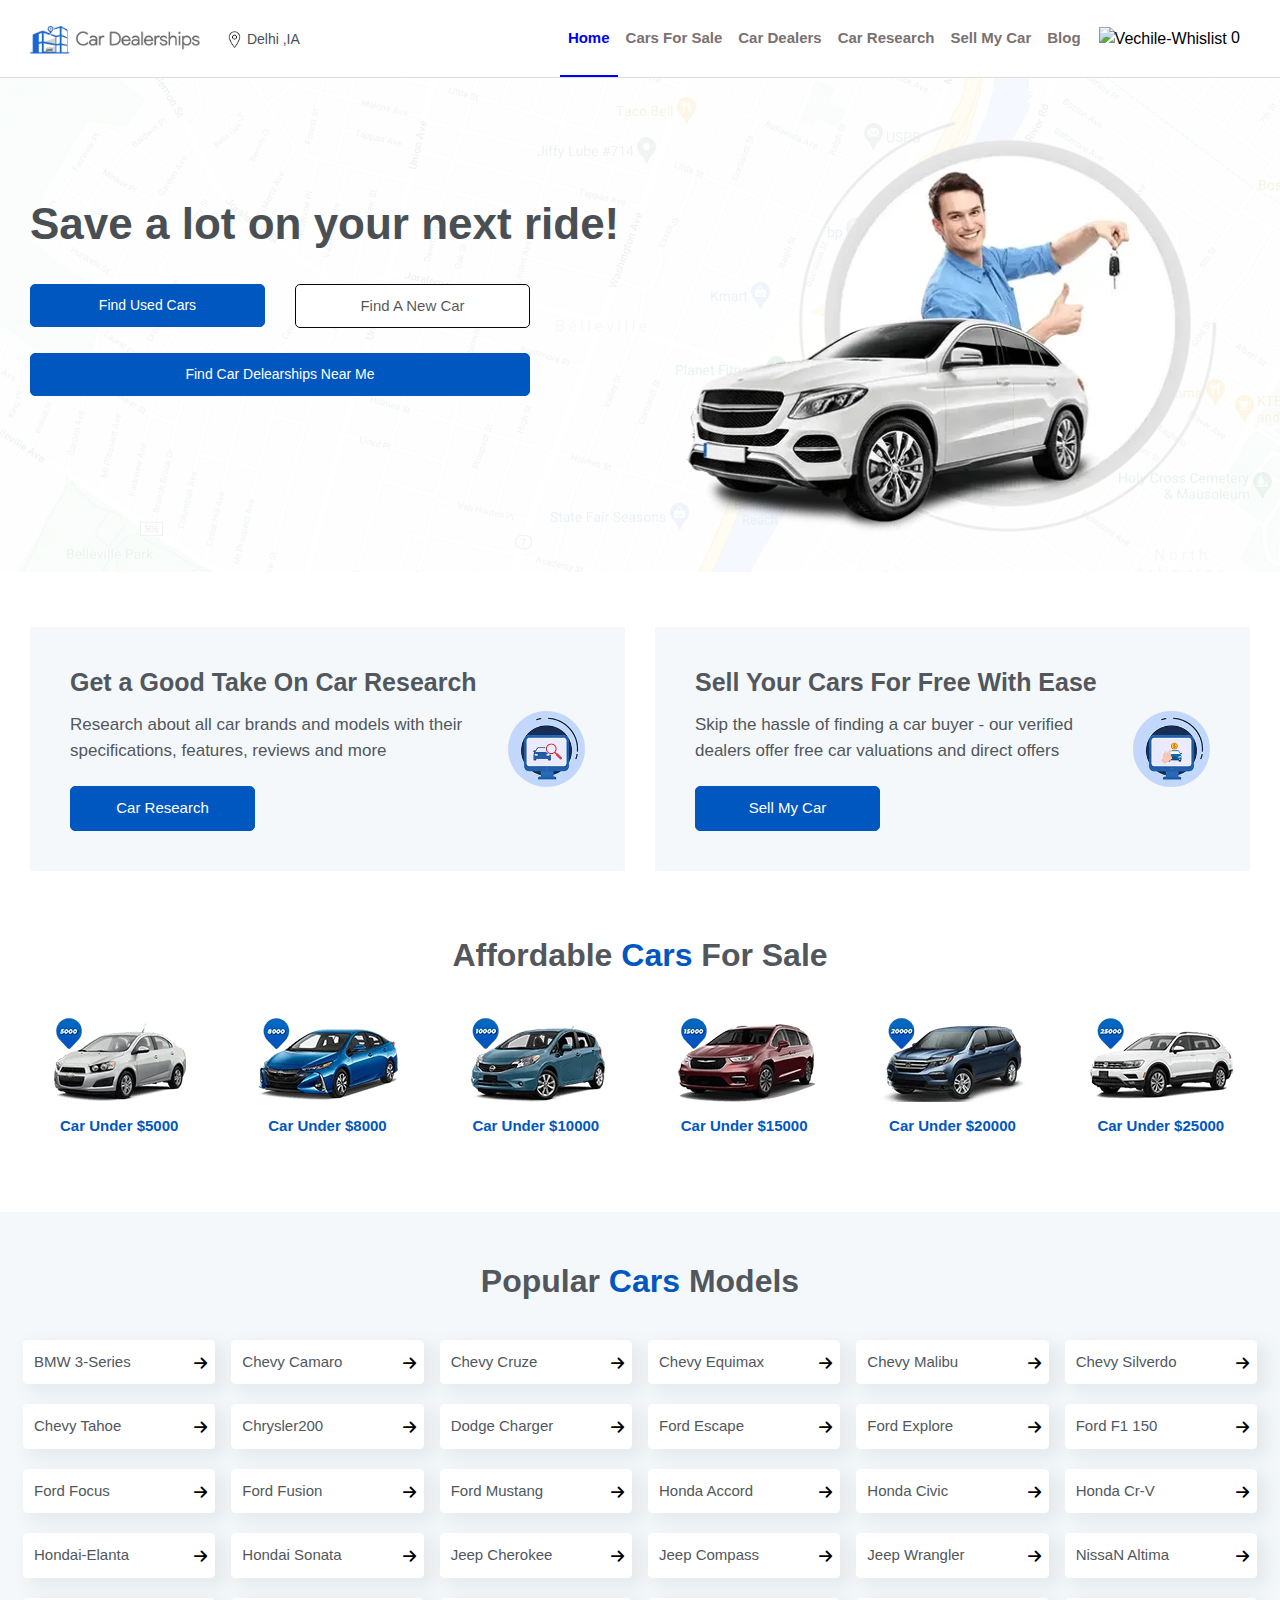
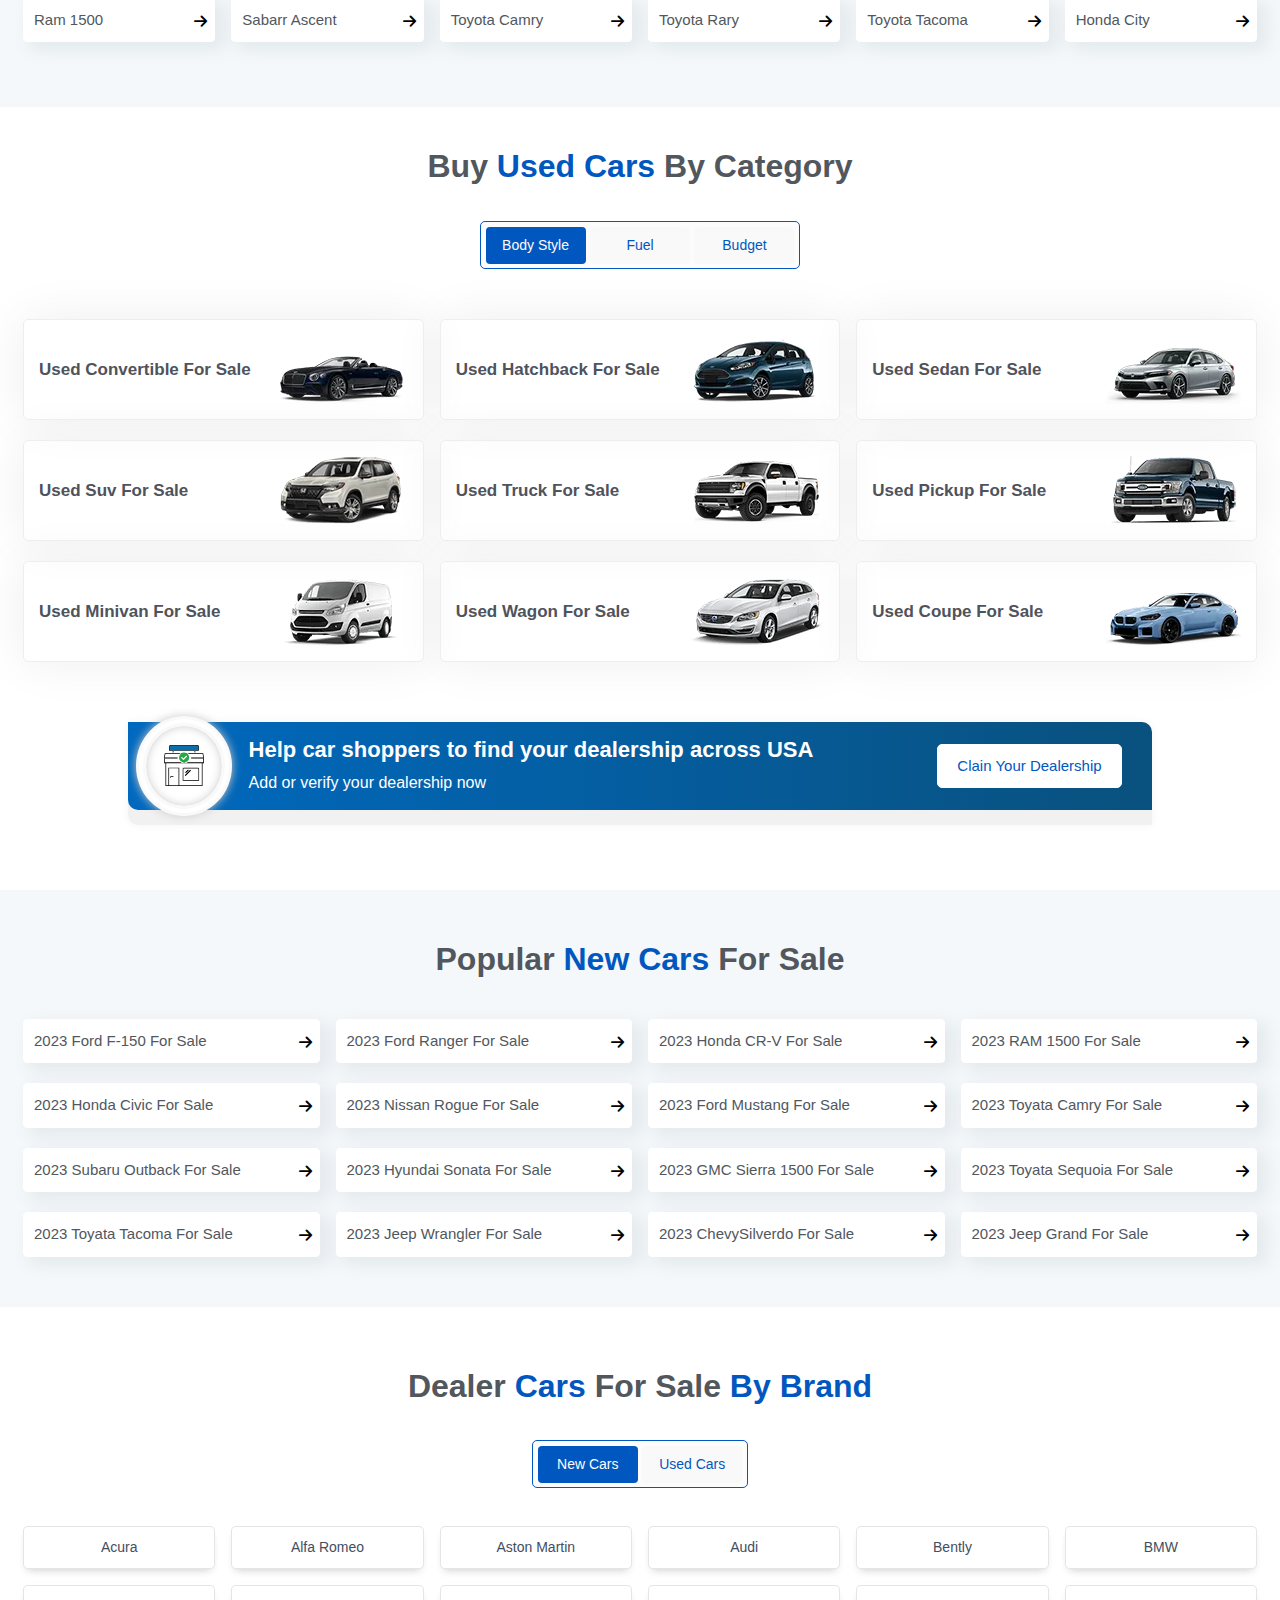
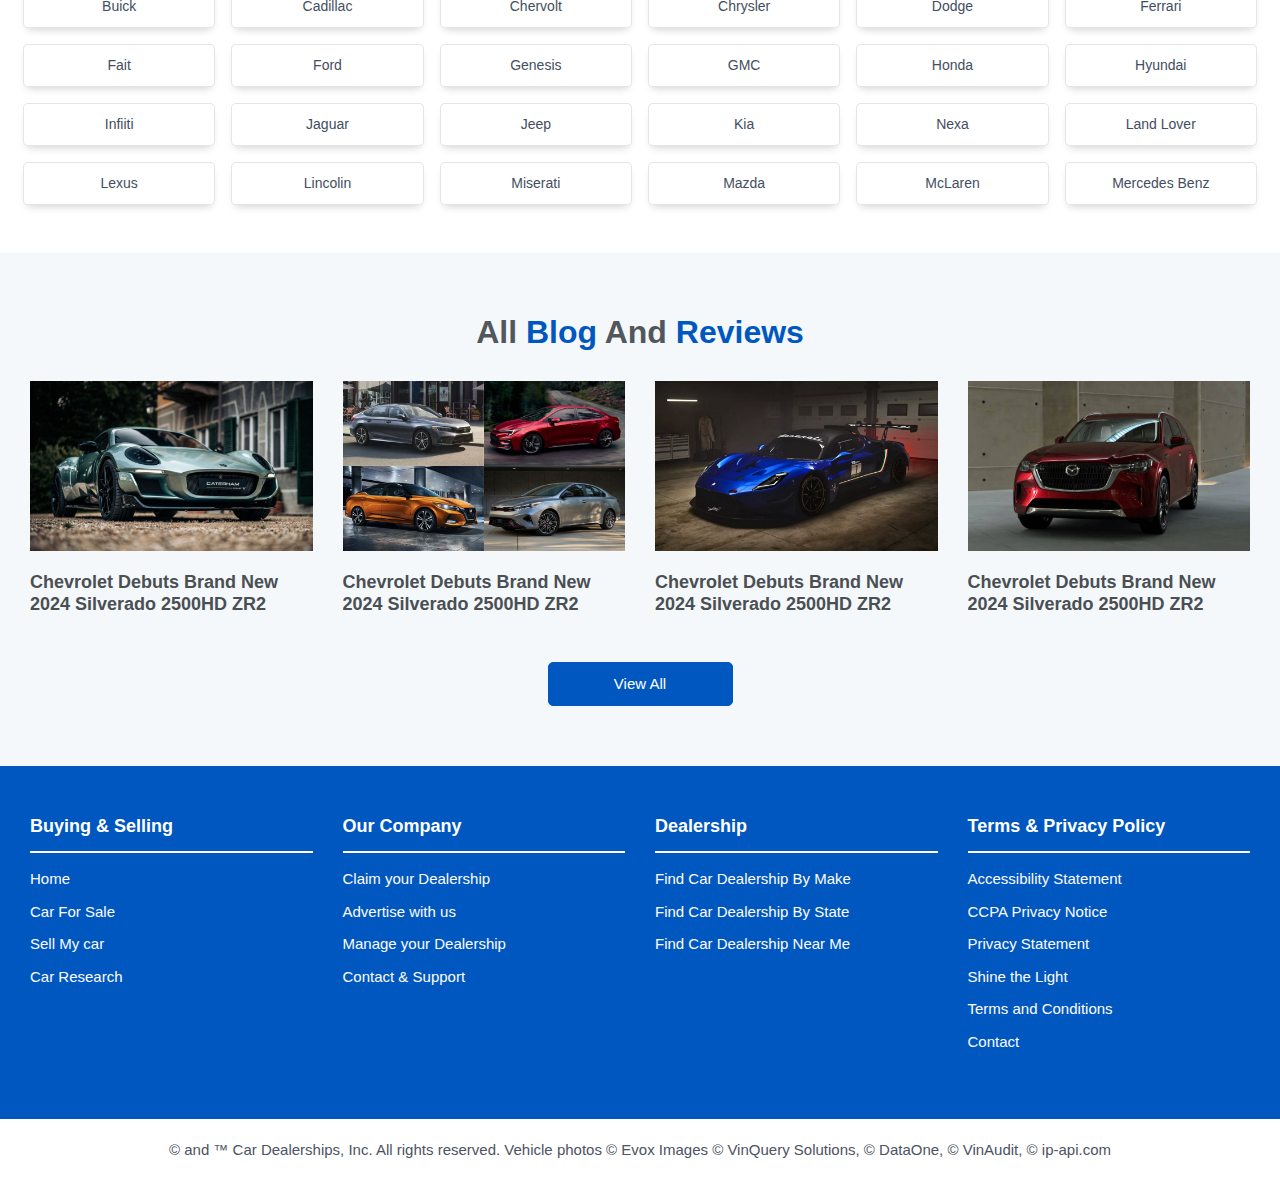
==== index.html @ 31d89199 "add" ====
<!DOCTYPE html>
<html lang="en">

<head>
    <meta charset="UTF-8">
    <meta name="viewport" content="width=device-width,initial-scale=1.0">
    <title>Car Dealerships</title>
    <link rel="stylesheet" href="./CSS/bootstrap.css">
    <script src="./Javascript/jquery.js"></script>
    <script src="./Javascript/poper.js"></script>
    <script src="./Javascript/bootstrap.js"></script>
    <script src="./Javascript/script.js"></script>
    <link rel="stylesheet" href="./CSS/Style.css">
    
    <link rel="stylesheet" href="https://cdnjs.cloudflare.com/ajax/libs/font-awesome/6.4.0/css/all.min.css">


<style>
    /* body{
        background-color: white;
        color: black;
    }
    .dark-mode{
        background-color: b;
    } */
</style>
</head>

<body id="body">
    <header class="site-header">
        <div class="container-mid">
            <nav class="navbar navbar-expand-lg">
                <a class="navbar-brand" href="index.html">
                    <img class="img-fluid" src="./Image/cardealerships.webp" alt="logo Ahhpc" href="index.html">
                </a>

                <div class="location-section" id="button">
                    
                    <span class="location">
                        <img class="img-fluid" src="./Image/icons8-location-50.png" alt="">
                    </span>
                    <span>Delhi ,IA</span>
                </div>
                

                <button onclick="overflowhidden()" class="navbar-toggler collapsed d-flex d-lg-none flex-column justify-content-around ml-auto "
                    type="button" data-toggle="collapse" data-target="#myname" aria-expanded="false"
                    aria-label="Toggle navigation" id="button">
                    <span class="toggler-icon top-bar text-center"></span>
                    <span class="toggler-icon middle-bar text-center"></span>
                    <span class="toggler-icon bottom-bar text-center"></span>
                </button>

                <div class="collapse navbar-collapse " id="myname">
                    <ul class="navbar-nav  ml-auto text-center">
                        <li class="nav-item "><a class="nav-link active drop-item " href="index.html">Home</a></li>
                        <li class="nav-item drop-menu"><a class="nav-link  drop-items" href="sale.html">Cars For
                                Sale</a></li>
                        <li class="nav-item drop-menu"><a class="nav-link  drop-items" href="cardealer.html">Car Dealers</a></li>
                        <li class="nav-item drop-menu"><a class="nav-link  drop-items" href="carsearch.html">Car Research</a></li>
                        <li class="nav-item drop-menu"><a class="nav-link  drop-items" href="sell.html">Sell My Car</a></li>
                        <li class="nav-item drop-menu"><a class="nav-link  drop-items" href="#">Blog</a></li>
                        <button class="nav-wishlist-btn" data-action="openWishlistSlide">
                            <img class="img-fluid"
                                src="https://storage.googleapis.com/global-slt/classifieds-assets/images/wishlist.svg"
                                alt="Vechile-Whislist">
                            <span>0</span>
                        </button>

                    </ul>
                </div>
            </nav>
        </div>

    </header>

    <!-- section 1  -->

    <section class="home-Bannar-section">
        <div class="container-mid">
            <div class="row">
                <div class="col-xl-6 col-lg-6 col-md-6 col-sm-6">
                    <div class="home-bannar-text">
                        <h1>Save a lot on your next ride!</h1>
                        <div class="home-bannar-btn">
                            <div class="row">
                                <div class="col-xl-6 col-lg-6 col-md-6 col-sm-12  ">
                                    <a class="home-bannar-button">Find Used Cars</a>
                                </div>

                                <div class="col-xl-6 col-lg-6 col-md-6 col-sm-12">
                                    <a class="home-bannar-button-active">Find a new Car</a>
                                </div>

                                <div class="col-xl-12 col-lg-12 -col-md-12 col-sm-12">
                                    <a class="home-bannar-button">Find Car Delearships Near Me</a>
                                </div>
                            </div>
                        </div>
                    </div>
                </div>

                <div class="col-xl-6 col-lg-6 col-md-6 col-sm-6">
                    <div class="bannar-image">
                        <img class="img-fluid " src="./Image/find-car-dealerships.webp" alt="">
                    </div>

                </div>
            </div>
        </div>
    </section>

    <!-- section 2  -->

    <section class="research-section">
        <div class="container-mid">
            <div class="row">
                <div class="col-xl-6 col-lg-6 col-md-6 col-sm-12">
                    <div class="car-research">
                        <div class="research-heading">
                            <h2>Get a Good Take On Car Research</h2>
                            <p>Research about all car brands and models with their specifications, features, reviews and
                                more</p>
                            <button class="research-button">Car Research</button>
                        </div>
                        <div class="research-icon">
                            <img class="img-fluid" src="./Image/car-research.webp" alt="">
                        </div>
                    </div>
                </div>

                <div class="col-xl-6 col-lg-6 col-md-6 col-sm-12">
                    <div class="car-research">
                        <div class="research-heading">
                            <h2>Sell Your Cars For Free With Ease</h2>
                            <p>Skip the hassle of finding a car buyer - our verified dealers offer free car valuations
                                and direct offers</p>
                            <button class="research-button">Sell My Car</button>
                        </div>
                        <div class="research-icon">
                            <img class="img-fluid" src="./Image/sell-your-car.webp" alt="">
                        </div>
                    </div>
                </div>

            </div>
        </div>
    </section>

    <!-- section 3 -->

    <section class="affordable-car">
        <div class="container-mid">
            <div class="row">
                <div class="col-xl-12 col-lg-12 col-md-12">
                    <div class="affordable">
                        <h2>Affordable
                            <span class="car-heading">Cars</span>
                            For Sale
                        </h2>
                    </div>
                </div>
            </div>

            <div class="row ">
                <div class="col-xl-2 col-lg-2 col-md-4">

                    <a class="car-prize " href="#">
                        <img class="img-fluid" src="./Image/under5k.webp" alt="">
                        <span>Car Under $5000</span>
                    </a>

                </div>
                <div class="col-xl-2 col-lg-2 col-md-4">

                    <a class="car-prize " href="#">
                        <img class="img-fluid" src="./Image/under8k.webp" alt="">
                        <span>Car Under $8000</span>
                    </a>


                </div>
                <div class="col-xl-2 col-lg-2 col-md-4 ">

                    <a class="car-prize " href="#">
                        <img class="img-fluid  " src="./Image/under10k.webp" alt="">
                        <span>Car Under $10000</span>
                    </a>

                </div>
                <div class="col-xl-2 col-lg-2 col-md-4 ">

                    <a class="car-prize " href="#">
                        <img class="img-fluid " src="./Image/under15k.webp" alt="">
                        <span>Car Under $15000</span>
                    </a>

                </div>
                <div class="col-xl-2 col-lg-2 col-md-4">

                    <a class="car-prize " href="#">
                        <img class="img-fluid " src="./Image/under20k.webp" alt="">
                        <span>Car Under $20000</span>
                    </a>

                </div>
                <div class="col-xl-2 col-lg-2 col-md-4">

                    <a class="car-prize " href="#">
                        <img class="img-fluid" src="./Image/under25k.webp" alt="">
                        <span>Car Under $25000</span>
                    </a>

                </div>
            </div>

        </div>
    </section>

    <!-- section 4 -->

    <section class="popular-car-section">
        <div class="container-mid">
            <div class="row">
                <div class="col-xl-12 col-lg-12 col-md-12 col-sm-12 px-1 px-md-2">
                    <div class="popular-modal">
                        <h2>Popular
                            <span class="car-heading">Cars</span>
                            Models
                        </h2>
                    </div>
                </div>
            </div>

            <div class="row ">
                <div class="col-xl-2 col-lg-3 col-md-4 col-sm-12  px-md-2">
                    <a class="popular-car" href="">
                        BMW 3-series
                    </a>
                </div>
                <div class="col-xl-2 col-lg-3 col-md-4 col-sm-12  px-md-2">
                    <a class="popular-car" href="">
                        Chevy Camaro
                    </a>
                </div>
                <div class="col-xl-2 col-lg-3 col-md-4 col-sm-12  px-md-2">
                    <a class="popular-car" href="">
                        Chevy Cruze
                    </a>
                </div>
                <div class="col-xl-2 col-lg-3 col-md-4 col-sm-12  px-md-2">
                    <a class="popular-car" href="">
                        Chevy Equimax
                    </a>
                </div>
                <div class="col-xl-2 col-lg-3 col-md-4 col-sm-12  px-md-2">
                    <a class="popular-car" href="">
                        Chevy Malibu
                    </a>
                </div>
                <div class="col-xl-2 col-lg-3 col-md-4 col-sm-12 px-md-2">
                    <a class="popular-car" href="">
                        Chevy Silverdo
                    </a>
                </div>
                <div class="col-xl-2 col-lg-3 col-md-4 col-sm-12  px-md-2">
                    <a class="popular-car" href="">
                        Chevy Tahoe
                    </a>
                </div>
                <div class="col-xl-2 col-lg-3 col-md-4 col-sm-12  px-md-2">
                    <a class="popular-car" href="">
                        Chrysler200
                    </a>
                </div>
                <div class="col-xl-2 col-lg-3 col-md-4 col-sm-12  px-md-2">
                    <a class="popular-car" href="">
                        Dodge Charger
                    </a>
                </div>
                <div class="col-xl-2 col-lg-3 col-md-4 col-sm-12  px-md-2">
                    <a class="popular-car" href="">
                        Ford Escape
                    </a>
                </div>
                <div class="col-xl-2 col-lg-3 col-md-4 col-sm-12  px-md-2">
                    <a class="popular-car" href="">
                        Ford Explore
                    </a>
                </div>
                <div class="col-xl-2 col-lg-3 col-md-4 col-sm-12  px-md-2">
                    <a class="popular-car" href="">
                        Ford F1 150
                    </a>
                </div>
                <div class="col-xl-2 col-lg-3 col-md-4 col-sm-12  px-md-2">
                    <a class="popular-car" href="">
                        Ford Focus
                    </a>
                </div>
                <div class="col-xl-2 col-lg-3 col-md-4 col-sm-12  px-md-2">
                    <a class="popular-car" href="">
                        Ford Fusion
                    </a>
                </div>
                <div class="col-xl-2 col-lg-3 col-md-4 col-sm-12  px-md-2">
                    <a class="popular-car" href="">
                        Ford Mustang
                    </a>
                </div>
                <div class="col-xl-2 col-lg-3 col-md-4 col-sm-12 px-md-2">
                    <a class="popular-car" href="">
                        Honda Accord
                    </a>
                </div>
                <div class="col-xl-2 col-lg-3 col-md-4 col-sm-12  px-md-2">
                    <a class="popular-car" href="">
                        Honda Civic
                    </a>
                </div>
                <div class="col-xl-2 col-lg-3 col-md-4 col-sm-12  px-md-2">
                    <a class="popular-car" href="">
                        Honda Cr-v
                    </a>
                </div>
                <div class="col-xl-2 col-lg-3 col-md-4 col-sm-12  px-md-2">
                    <a class="popular-car" href="">
                        Hondai-Elanta
                    </a>
                </div>
                <div class="col-xl-2 col-lg-3 col-md-4 col-sm-12  px-md-2">
                    <a class="popular-car" href="">
                        Hondai Sonata
                    </a>
                </div>
                <div class="col-xl-2 col-lg-3 col-md-4 col-sm-12  px-md-2">
                    <a class="popular-car" href="">
                        Jeep Cherokee
                    </a>
                </div>
                <div class="col-xl-2 col-lg-3 col-md-4 col-sm-12  px-md-2">
                    <a class="popular-car" href="">
                        Jeep Compass
                    </a>
                </div>
                <div class="col-xl-2 col-lg-3 col-md-4 col-sm-12  px-md-2">
                    <a class="popular-car" href="">
                        Jeep wrangler
                    </a>
                </div>
                <div class="col-xl-2 col-lg-3 col-md-4 col-sm-12  px-md-2">
                    <a class="popular-car" href="">
                        NissaN Altima
                    </a>
                </div>
                <div class="col-xl-2 col-lg-3 col-md-4 col-sm-12  px-md-2">
                    <a class="popular-car" href="">
                        Ram 1500
                    </a>
                </div>
                <div class="col-xl-2 col-lg-3 col-md-4 col-sm-12 px-md-2">
                    <a class="popular-car" href="">
                        Sabarr Ascent
                    </a>
                </div>
                <div class="col-xl-2 col-lg-3 col-md-4 col-sm-12  px-md-2">
                    <a class="popular-car" href="">
                        Toyota Camry
                    </a>
                </div>
                <div class="col-xl-2 col-lg-3 col-md-4 col-sm-12  px-md-2">
                    <a class="popular-car" href="">
                        Toyota Rary
                    </a>
                </div>
                <div class="col-xl-2 col-lg-3 col-md-4 col-sm-12  px-md-2">
                    <a class="popular-car" href="">
                        Toyota Tacoma
                    </a>
                </div>
                <div class="col-xl-2 col-lg-3 col-md-4 col-sm-12  px-md-2">
                    <a class="popular-car" href="">
                        Honda City
                    </a>
                </div>
            </div>
        </div>

    </section>

    <!-- section 5 -->

    <section class="dealer-section">

        <div class="container-mid">
            <div class="row">
                <div class="col-xl-12 col-lg-12 col-md-12 ">
                    <div class="dealer-heading">
                        <h2>Buy
                            <span class="car-heading"> Used Cars</span>
                            By Category
                        </h2>
                    </div>
                </div>
            </div>

            <div class="row">
                <div class="col-xl-12 col-lg-12 col-sm-12">
                    <div class="car-category">
                        <ul class="nav nav-tabs">
                            <li class="nav-item">
                                <a class="nav-link active" data-toggle="tab" href="#Body">Body Style</a>
                            </li>
                            <li class="nav-item">
                                <a class="nav-link" data-toggle="tab" href="#fuel">Fuel</a>
                            </li>
                            <li class="nav-item">
                                <a class="nav-link " data-toggle="tab" href="#Budget">Budget</a>
                            </li>
                        </ul>
                    </div>
                </div>
            </div>

            <div class="tab-content">
                <div class="tab-plane active " id="Body">
                    <div class="row">
                        <div class="col-xl-4 col-lg-4 col-md-6 col-sm-12  px-md-2">
                            <a class="car-content" href="">
                                <span> Used convertible for sale</span>
                                <img class="img-fluid" src="./Image/convertible.webp" alt="">
                            </a>

                        </div>
                        <div class="col-xl-4 col-lg-4 col-md-6 col-sm-12  px-md-2">
                            <a class="car-content" href="">
                                <span> Used hatchback for sale</span>
                                <img class="img-fluid" src="./Image/hatchback.webp" alt="">
                            </a>

                        </div>
                        <div class="col-xl-4 col-lg-4 col-md-6 col-sm-12  px-md-2">
                            <a class="car-content" href="">
                                <span> Used sedan for sale</span>
                                <img class="img-fluid" src="./Image/sedan.webp" alt="">
                            </a>

                        </div>
                        <div class="col-xl-4 col-lg-4 col-md-6 col-sm-12  px-md-2">
                            <a class="car-content" href="">
                                <span> Used suv for sale</span>
                                <img class="img-fluid" src="./Image/suv.webp" alt="">
                            </a>

                        </div>
                        <div class="col-xl-4 col-lg-4 col-md-6 col-sm-12  px-md-2">
                            <a class="car-content" href="">
                                <span> Used truck for sale</span>
                                <img class="img-fluid" src="./Image/truck.webp" alt="">
                            </a>

                        </div>
                        <div class="col-xl-4 col-lg-4 col-md-6 col-sm-12  px-md-2">
                            <a class="car-content" href="">
                                <span> Used pickup for sale</span>
                                <img class="img-fluid" src="./Image/pickup.webp" alt="">
                            </a>

                        </div>
                        <div class="col-xl-4 col-lg-4 col-md-6 col-sm-12  px-md-2">
                            <a class="car-content" href="">
                                <span> Used minivan for sale</span>
                                <img class="img-fluid" src="./Image/minivan.webp" alt="">
                            </a>

                        </div>
                        <div class="col-xl-4 col-lg-4 col-md-6 col-sm-12  px-md-2">
                            <a class="car-content" href="">
                                <span> Used wagon for sale</span>
                                <img class="img-fluid" src="./Image/wagon.webp" alt="">
                            </a>

                        </div>
                        <div class="col-xl-4 col-lg-4 col-md-6 col-sm-12  px-md-2">
                            <a class="car-content" href="">
                                <span> Used coupe for sale</span>
                                <img class="img-fluid" src="./Image/coupe.webp" alt="">
                            </a>

                        </div>
                    </div>
                </div>


                <div id="fuel" class="tab-plane">
                    <div class="row">
                        <div class="col-xl-4 col-lg-4 col-md-6 col-sm-12  px-md-2">
                            <a class="car-content" href="">
                                <span>Biodiesel cars for sale</span>
                                <img class="img-fluid" src="./Image/biodiesel.webp" alt="">
                            </a>
                        </div>
                        <div class="col-xl-4 col-lg-4 col-md-6 col-sm-12  px-md-2">
                            <a class="car-content" href="">
                                <span>Used Gas Cars For Sale</span>
                                <img class="img-fluid" src="./Image/gas.webp" alt="">
                            </a>
                        </div>
                        <div class="col-xl-4 col-lg-4 col-md-6 col-sm-12  px-md-2">
                            <a class="car-content" href="">
                                <span>Diesel Car for sale</span>
                                <img class="img-fluid" src="./Image/diesel.webp" alt="">
                            </a>
                        </div>
                        <div class="col-xl-4 col-lg-4 col-md-6 col-sm-12  px-md-2">
                            <a class="car-content" href="">
                                <span>Electric Car for Sale</span>
                                <img class="img-fluid" src="./Image/electriccar.webp" alt="">
                            </a>
                        </div>
                        <div class="col-xl-4 col-lg-4 col-md-6 col-sm-12  px-md-2">
                            <a class="car-content" href="">
                                <span>Flexfuel Car For Sale</span>
                                <img class="img-fluid" src="./Image/flexfuel.webp" alt="">
                            </a>
                        </div>
                        <div class="col-xl-4 col-lg-4 col-md-6 col-sm-12  px-md-2">
                            <a class="car-content" href="">
                                <span> Used Gasoline Cars For Sale</span>
                                <img class="img-fluid" src="./Image/gas.webp" alt="">
                            </a>
                        </div>
                    </div>
                </div>


                <div id="Budget" class="tab-plane">
                    <div class="row">
                        <div class="col-xl-4 col-lg-4 col-md-6 col-sm-12  px-md-2">
                            <a class="car-content-budget" href="">
                                <span>Used Cars under 3k</span>
                            </a>
                        </div>
                        <div class="col-xl-4 col-lg-4 col-md-6 col-sm-12  px-md-2">
                            <a class="car-content-budget" href="">
                                <span>Used Cars under 5k</span>
                            </a>
                        </div>
                        <div class="col-xl-4 col-lg-4 col-md-6 col-sm-12  px-md-2">
                            <a class="car-content-budget" href="">
                                <span>Used Cars under 6k</span>
                            </a>
                        </div>
                        <div class="col-xl-4 col-lg-4 col-md-6 col-sm-12 px-md-2">
                            <a class="car-content-budget" href="">
                                <span>Used Cars under 7k</span>
                            </a>
                        </div>
                        <div class="col-xl-4 col-lg-4 col-md-6 col-sm-12  px-md-2">
                            <a class="car-content-budget" href="">
                                <span>Used Cars under 8k</span>
                            </a>
                        </div>
                        <div class="col-xl-4 col-lg-4 col-md-6 col-sm-12  px-md-2">
                            <a class="car-content-budget" href="">
                                <span>Used Cars under 9k</span>
                            </a>
                        </div>
                        <div class="col-xl-4 col-lg-4 col-md-6 col-sm-12  px-md-2">
                            <a class="car-content-budget" href="">
                                <span>Used Cars under 10k</span>
                            </a>
                        </div>

                        <div class="col-xl-4 col-lg-4 col-md-6 col-sm-12  px-md-2">
                            <a class="car-content-budget" href="">
                                <span>Used Cars under 12k</span>
                            </a>
                        </div>
                        <div class="col-xl-4 col-lg-4 col-md-6 col-sm-12  px-md-2">
                            <a class="car-content-budget" href="">
                                <span>Used Cars under 15k</span>
                            </a>
                        </div>

                    </div>
                </div>

            </div>
        </div>
    </section>

    <!-- section 5  -->

    <section class="dealership-section">
        <div class="container">
            <div class="row">
                <div class="col-xl-12 col-lg-12 col-md-12 col-sm-12">
                    <div class="clain-dealership">
                        <div class="clain-dealership-image">
                            <div class="clain-dealership-images-box">
                                <img class="img-fluid" src="./Image/claim-business.svg" alt="">
                            </div>
                        </div>
                        <div class="clain-dealership-heading">
                            <div class="heading">
                                <h2>Help car shoppers to find your dealership across USA</h2>
                                <p>Add or verify your dealership now</p>
                            </div>

                            <a class="dealership-button" href="">Clain Your Dealership</a>
                        </div>
                    </div>
                </div>
            </div>
        </div>


    </section>




    <!-- section 6 -->

    <section class="popular-new-car">
        <div class="container-mid">
            <div class="row">
                <div class="col-xl-12 col-lg-12 col-md-12 col-sm-12">
                    <div class="popular-heading">
                        <h2>Popular
                            <span class="car-heading">New Cars</span>
                            For Sale
                        </h2>
                    </div>
                </div>
            </div>

            <div class="row">
                <div class="col-xl-3 col-lg-4 col-md-6 col-sm-12 px-md-2">
                    <a class="popular-car" href="">
                        2023 Ford F-150 For Sale
                    </a>
                </div>
                <div class="col-xl-3 col-lg-4 col-md-6 col-sm-12  px-md-2">
                    <a class="popular-car" href="">
                        2023 Ford Ranger For Sale
                    </a>
                </div>
                <div class="col-xl-3 col-lg-4 col-md-6 col-sm-12  px-md-2">
                    <a class="popular-car" href="">
                        2023 Honda CR-V For Sale
                    </a>
                </div>
                <div class="col-xl-3 col-lg-4 col-md-6 col-sm-12  px-md-2">
                    <a class="popular-car" href="">
                        2023 RAM 1500 For Sale
                    </a>
                </div>
                <div class="col-xl-3 col-lg-4 col-md-6 col-sm-12 px-md-2">
                    <a class="popular-car" href="">
                        2023 Honda Civic For Sale
                    </a>
                </div>
                <div class="col-xl-3 col-lg-4 col-md-6 col-sm-12  px-md-2">
                    <a class="popular-car" href="">
                        2023 Nissan Rogue For Sale
                    </a>
                </div>
                <div class="col-xl-3 col-lg-4 col-md-6 col-sm-12  px-md-2">
                    <a class="popular-car" href="">
                        2023 Ford Mustang For Sale
                    </a>
                </div>
                <div class="col-xl-3 col-lg-4 col-md-6 col-sm-12  px-md-2">
                    <a class="popular-car" href="">
                        2023 Toyata Camry For Sale
                    </a>
                </div>
                <div class="col-xl-3 col-lg-4 col-md-6 col-sm-12  px-md-2">
                    <a class="popular-car" href="">
                        2023 Subaru Outback For Sale
                    </a>
                </div>
                <div class="col-xl-3 col-lg-4 col-md-6 col-sm-12  px-md-2">
                    <a class="popular-car" href="">
                        2023 Hyundai Sonata For Sale
                    </a>
                </div>
                <div class="col-xl-3 col-lg-4 col-md-6 col-sm-12  px-md-2">
                    <a class="popular-car" href="">
                        2023 GMC Sierra 1500 For Sale
                    </a>
                </div>
                <div class="col-xl-3 col-lg-4 col-md-6 col-sm-12  px-md-2">
                    <a class="popular-car" href="">
                        2023 Toyata Sequoia For Sale
                    </a>
                </div>
                <div class="col-xl-3 col-lg-4 col-md-6 col-sm-12  px-md-2">
                    <a class="popular-car" href="">
                        2023 Toyata Tacoma For Sale
                    </a>
                </div>
                <div class="col-xl-3 col-lg-4 col-md-6 col-sm-12  px-md-2">
                    <a class="popular-car" href="">
                        2023 Jeep wrangler For Sale
                    </a>
                </div>
                <div class="col-xl-3 col-lg-4 col-md-6 col-sm-12  px-md-2">
                    <a class="popular-car" href="">
                        2023 ChevySilverdo For Sale
                    </a>
                </div>
                <div class="col-xl-3 col-lg-4 col-md-6 col-sm-12  px-md-2">
                    <a class="popular-car" href="">
                        2023 Jeep Grand For Sale
                    </a>
                </div>

            </div>
        </div>

    </section>


    <!-- section 7  -->

    <section class="dealer-car-section">

        <div class="container-mid">
            <div class="row">
                <div class="col-xl-12 col-lg-12 col-md-12 ">
                    <div class="dealer-heading">
                        <h2>Dealer
                            <span class="car-heading">Cars</span>
                            For Sale
                            <span class="car-heading">By Brand</span>
                        </h2>
                    </div>
                </div>
            </div>

            <div class="row">
                <div class="col-xl-12 col-lg-12 col-sm-12">
                    <div class="car-category">
                        <ul class="nav nav-tabs">
                            <li class="nav-item">
                                <a class="nav-link active" data-toggle="tab" href="#newcar"> New Cars</a>
                            </li>
                            <li class="nav-item">
                                <a class="nav-link" data-toggle="tab" href="#usedcar">Used Cars</a>
                            </li>
                        </ul>
                    </div>
                </div>
            </div>

            <div class="tab-content">
                <div class="tab-plane active  car-deals" id="newcar">
                    <div class="row justify-contet-center">

                        <div class="col-xl-2 col-lg-2 col-md-4 col-sm-6 col-6 p-1 p-md-2">
                            <a class="search-Wrapper" href="">Acura</a>
                        </div>
                        <div class="col-xl-2 col-lg-2 col-md-4 col-sm-6 col-6 p-1 p-md-2">
                            <a class="search-Wrapper" href="">Alfa Romeo</a>
                        </div>
                        <div class="col-xl-2 col-lg-2 col-md-4 col-sm-6 col-6 p-1 p-md-2">
                            <a class="search-Wrapper" href="">Aston Martin </a>
                        </div>
                        <div class="col-xl-2 col-lg-2 col-md-4 col-sm-6 col-6 p-1 p-md-2">
                            <a class="search-Wrapper" href="">Audi</a>
                        </div>
                        <div class="col-xl-2 col-lg-2 col-md-4 col-sm-6 col-6 p-1 p-md-2">
                            <a class="search-Wrapper" href="">Bently</a>
                        </div>
                        <div class="col-xl-2 col-lg-2 col-md-4 col-sm-6 col-6 p-1 p-md-2">
                            <a class="search-Wrapper" href="">BMW</a>
                        </div>
                        <div class="col-xl-2 col-lg-2 col-md-4 col-sm-6 col-6 p-1 p-md-2">
                            <a class="search-Wrapper" href="">Buick</a>
                        </div>
                        <div class="col-xl-2 col-lg-2 col-md-4 col-sm-6 col-6 p-1 p-md-2">
                            <a class="search-Wrapper" href="">Cadillac</a>
                        </div>
                        <div class="col-xl-2 col-lg-2 col-md-4 col-sm-6 col-6 p-1 p-md-2">
                            <a class="search-Wrapper" href="">Chervolt</a>
                        </div>
                        <div class="col-xl-2 col-lg-2 col-md-4 col-sm-6 col-6 p-1 p-md-2">
                            <a class="search-Wrapper" href="">Chrysler</a>
                        </div>
                        <div class="col-xl-2 col-lg-2 col-md-4 col-sm-6 col-6 p-1 p-md-2">
                            <a class="search-Wrapper" href="">Dodge</a>
                        </div>
                        <div class="col-xl-2 col-lg-2 col-md-4 col-sm-6 col-6 p-1 p-md-2">
                            <a class="search-Wrapper" href="">Ferrari</a>
                        </div>
                        <div class="col-xl-2 col-lg-2 col-md-4 col-sm-6 col-6 p-1 p-md-2">
                            <a class="search-Wrapper" href="">Fait</a>
                        </div>
                        <div class="col-xl-2 col-lg-2 col-md-4 col-sm-6 col-6 p-1 p-md-2">
                            <a class="search-Wrapper" href="">Ford</a>
                        </div>
                        <div class="col-xl-2 col-lg-2 col-md-4 col-sm-6 col-6 p-1 p-md-2">
                            <a class="search-Wrapper" href="">Genesis</a>
                        </div>
                        <div class="col-xl-2 col-lg-2 col-md-4 col-sm-6 col-6 p-1 p-md-2">
                            <a class="search-Wrapper" href="">GMC</a>
                        </div>
                        <div class="col-xl-2 col-lg-2 col-md-4 col-sm-6 col-6 p-1 p-md-2">
                            <a class="search-Wrapper" href="">Honda</a>
                        </div>
                        <div class="col-xl-2 col-lg-2 col-md-4 col-sm-6 col-6 p-1 p-md-2">
                            <a class="search-Wrapper" href="">Hyundai</a>
                        </div>
                        <div class="col-xl-2 col-lg-2 col-md-4 col-sm-6 col-6 p-1 p-md-2">
                            <a class="search-Wrapper" href="">infiiti</a>
                        </div>
                        <div class="col-xl-2 col-lg-2 col-md-4 col-sm-6 col-6 p-1 p-md-2">
                            <a class="search-Wrapper" href="">Jaguar</a>
                        </div>
                        <div class="col-xl-2 col-lg-2 col-md-4 col-sm-6 col-6 p-1 p-md-2">
                            <a class="search-Wrapper" href="">Jeep</a>
                        </div>
                        <div class="col-xl-2 col-lg-2 col-md-4 col-sm-6 col-6 p-1 p-md-2">
                            <a class="search-Wrapper" href="">Kia</a>
                        </div>
                        <div class="col-xl-2 col-lg-2 col-md-4 col-sm-6 col-6 p-1 p-md-2">
                            <a class="search-Wrapper" href="">Nexa</a>
                        </div>
                        <div class="col-xl-2 col-lg-2 col-md-4 col-sm-6 col-6 p-1 p-md-2">
                            <a class="search-Wrapper" href="">Land Lover</a>
                        </div>
                        <div class="col-xl-2 col-lg-2 col-md-4 col-sm-6 col-6 p-1 p-md-2">
                            <a class="search-Wrapper" href="">Lexus</a>
                        </div>
                        <div class="col-xl-2 col-lg-2 col-md-4 col-sm-6 col-6 p-1 p-md-2">
                            <a class="search-Wrapper" href="">Lincolin</a>
                        </div>
                        <div class="col-xl-2 col-lg-2 col-md-4 col-sm-6 col-6 p-1 p-md-2">
                            <a class="search-Wrapper" href="">Miserati</a>
                        </div>
                        <div class="col-xl-2 col-lg-2 col-md-4 col-sm-6 col-6 p-1 p-md-2">
                            <a class="search-Wrapper" href="">Mazda</a>
                        </div>
                        <div class="col-xl-2 col-lg-2 col-md-4 col-sm-6 col-6 p-1 p-md-2">
                            <a class="search-Wrapper" href="">McLaren</a>
                        </div>
                        <div class="col-xl-2 col-lg-2 col-md-4 col-sm-6 col-6 p-1 p-md-2">
                            <a class="search-Wrapper" href="">Mercedes Benz</a> 
                        </div>

                    </div>
                </div>


                <div id="usedcar" class="tab-plane  car-deals">
                    <div class="row">
                        <div class="col-xl-2 col-lg-2 col-md-4 col-sm-6 col-6 p-1 p-md-2">
                            <a class="search-Wrapper" href="">Acura</a>
                        </div>
                        <div class="col-xl-2 col-lg-2 col-md-4 col-sm-6 col-6 p-1 p-md-2">
                            <a class="search-Wrapper" href="">Alfa Remeo</a>
                        </div>
                        <div class="col-xl-2 col-lg-2 col-md-4 col-sm-6 col-6 p-1 p-md-2">
                            <a class="search-Wrapper" href="">Aston Martin </a>
                        </div>
                        <div class="col-xl-2 col-lg-2 col-md-4 col-sm-6 col-6 p-1 p-md-2">
                            <a class="search-Wrapper" href="">Audi</a>
                        </div>
                        <div class="col-xl-2 col-lg-2 col-md-4 col-sm-6 col-6 p-1 p-md-2">
                            <a class="search-Wrapper" href="">Bentley</a>
                        </div>
                        <div class="col-xl-2 col-lg-2 col-md-4 col-sm-6 col-6 p-1 p-md-2">
                            <a class="search-Wrapper" href="">BMW</a>
                        </div>
                        <div class="col-xl-2 col-lg-2 col-md-4 col-sm-6 col-6 p-1 p-md-2">
                            <a class="search-Wrapper" href="">Buick</a>
                        </div>
                        <div class="col-xl-2 col-lg-2 col-md-4 col-sm-6 col-6 p-1 p-md-2">
                            <a class="search-Wrapper" href="">cadillac</a>
                        </div>
                        <div class="col-xl-2 col-lg-2 col-md-4 col-sm-6 col-6 p-1 p-md-2">
                            <a class="search-Wrapper" href="">Chervolt</a>
                        </div>
                        <div class="col-xl-2 col-lg-2 col-md-4 col-sm-6 col-6 p-1 p-md-2">
                            <a class="search-Wrapper" href="">Chrysler</a>
                        </div>
                        <div class="col-xl-2 col-lg-2 col-md-4 col-sm-6 col-6 p-1 p-md-2">
                            <a class="search-Wrapper" href="">Dodge</a>
                        </div>
                        <div class="col-xl-2 col-lg-2 col-md-4 col-sm-6 col-6 p-1 p-md-2">
                            <a class="search-Wrapper" href="">Ferrari</a>
                        </div>
                        <div class="col-xl-2 col-lg-2 col-md-4 col-sm-6 col-6 p-1 p-md-2">
                            <a class="search-Wrapper" href="">Fait</a>
                        </div>
                        <div class="col-xl-2 col-lg-2 col-md-4 col-sm-6 col-6 p-1 p-md-2">
                            <a class="search-Wrapper" href="">Ford</a>
                        </div>
                        <div class="col-xl-2 col-lg-2 col-md-4 col-sm-6 col-6 p-1 p-md-2">
                            <a class="search-Wrapper" href="">Gensis</a>
                        </div>
                        <div class="col-xl-2 col-lg-2 col-md-4 col-sm-6 col-6 p-1 p-md-2">
                            <a class="search-Wrapper" href="">GMC</a>
                        </div>
                        <div class="col-xl-2 col-lg-2 col-md-4 col-sm-6 col-6 p-1  p-md-2">
                            <a class="search-Wrapper" href="">Honda</a>
                        </div>
                        <div class="col-xl-2 col-lg-2 col-md-4 col-sm-6 col-6 p-1 p-md-2">
                            <a class="search-Wrapper" href="">Hyundai</a>
                        </div>
                        <div class="col-xl-2 col-lg-2 col-md-4 col-sm-6 col-6 p-1 p-md-2">
                            <a class="search-Wrapper" href="">infiniti</a>
                        </div>
                        <div class="col-xl-2 col-lg-2 col-md-4 col-sm-6 col-6 p-1 p-md-2">
                            <a class="search-Wrapper" href="">Jaguar</a>
                        </div>
                        <div class="col-xl-2 col-lg-2 col-md-4 col-sm-6 col-6 p-1 p-md-2">
                            <a class="search-Wrapper" href="">Jeep</a>
                        </div>
                        <div class="col-xl-2 col-lg-2 col-md-4 col-sm-6 col-6 p-1 p-md-2">
                            <a class="search-Wrapper" href="">Kia</a>
                        </div>
                        <div class="col-xl-2 col-lg-2 col-md-4 col-sm-6 col-6 p-1 p-md-2">
                            <a class="search-Wrapper" href="">Lamborghini</a>
                        </div>
                        <div class="col-xl-2 col-lg-2 col-md-4 col-sm-6 col-6 p-1 p-md-2">
                            <a class="search-Wrapper" href="">Land Lover</a>
                        </div>
                        <div class="col-xl-2 col-lg-2 col-md-4 col-sm-6 col-6 p-1 p-md-2">
                            <a class="search-Wrapper" href="">Lexus</a>
                        </div>
                        <div class="col-xl-2 col-lg-2 col-md-4 col-sm-6 col-6 p-1 p-md-2">
                            <a class="search-Wrapper" href="">Lincoln</a>
                        </div>
                        <div class="col-xl-2 col-lg-2 col-md-4 col-sm-6 col-6 p-1 p-md-2">
                            <a class="search-Wrapper" href="">Nissan</a>
                        </div>
                        <div class="col-xl-2 col-lg-2 col-md-4 col-sm-6 col-6 p-1 p-md-2">
                            <a class="search-Wrapper" href="">Porsche</a>
                        </div>
                        <div class="col-xl-2 col-lg-2 col-md-4 col-sm-6 col-6 p-1 p-md-2">
                            <a class="search-Wrapper" href="">Ram</a>
                        </div>
                        <div class="col-xl-2 col-lg-2 col-md-4 col-sm-6 col-6 p-1 p-md-2">
                            <a class="search-Wrapper" href="">Tesla</a>
                        </div>
                    </div>
                </div>

            </div>
        </div>
    </section>



    <!-- section 8  -->
    <section class="blog-section">
        <div class="container-mid">
            <div class="row">
                <div class="col-xl-12 col-lg-12 col-md-12 col-sm-12">
                    <div class="blog-heading">
                        <h2>All
                            <span class="car-heading">Blog</span>
                            And
                            <span class="car-heading">Reviews</span>
                        </h2>
                    </div>
                </div>
            </div>

            <div class="blog-image-section">
                <div class="row">

                    <div class="col-xl-3 col-lg-3 col-md-6 col-sm-12">
                        <div class="blog-wrapper">
                            <div class="blog-img">
                                <a href="">
                                    <img class="img-fluid image" src="./Image/cam.jpg" alt="">
                                </a>
                            </div>
                            <div class="blog-content">
                                <p class="blog-title">
                                    <a href="">
                                        Chevrolet Debuts Brand New 2024 Silverado 2500HD ZR2
                                    </a>
                                </p>
                            </div>
                        </div>
                    </div>
                    <div class="col-xl-3 col-lg-3 col-md-6 col-sm-12">
                        <div class="blog-wrapper">
                            <div class="blog-img">
                                <a href="">
                                    <img class="img-fluid image" src="./Image/f.jpg" alt="">
                                </a>
                            </div>
                            <div class="blog-content">
                                <p class="blog-title">
                                    <a href="">
                                        Chevrolet Debuts Brand New 2024 Silverado 2500HD ZR2
                                    </a>
                                </p>
                            </div>
                        </div>
                    </div>

                    <div class="col-xl-3 col-lg-3 col-md-6 col-sm-12">
                        <div class="blog-wrapper">
                            <div class="blog-img">
                                <a href="">
                                    <img class="img-fluid image" src="./Image/marseti.jpg" alt="">
                                </a>
                            </div>
                            <div class="blog-content">
                                <p class="blog-title">
                                    <a href="">
                                        Chevrolet Debuts Brand New 2024 Silverado 2500HD ZR2
                                    </a>
                                </p>
                            </div>
                        </div>
                    </div>

                    <div class="col-xl-3 col-lg-3 col-md-6 col-sm-12">
                        <div class="blog-wrapper">
                            <div class="blog-img">
                                <a href="">
                                    <img class="img-fluid" src="./Image/Untitled-design_11zon.jpg" alt="">
                                </a>
                            </div>
                            <div class="blog-content">
                                <p class="blog-title">
                                    <a href="">
                                        Chevrolet Debuts Brand New 2024 Silverado 2500HD ZR2
                                    </a>
                                </p>
                            </div>
                        </div>
                    </div>
                    
                </div>

            </div>



            <div class="row">
                <div class="col-xl-12 col-md-12 col-sm-12">
                    <div class=" blog-button text-center">
                        <a class="button-blog" href="">View All</a>
                    </div>
                </div>
            </div>

        </div>

    </section>


    <footer class="footer_area">
        <div class="container-mid">
            <div class="row">

                <div class="col-xl-3  col-md-3 col-lg-3">
                    <div class="single-footer-widget ">

                        <h6 class="widget-title">Buying & Selling</h6>

                        <div class="footer_menu">
                            <nav>
                                <ul>
                                    <li class="menu-item"><a href="#">Home</a></li>
                                    <li><a href="#">Car For Sale</a></li>
                                    <li><a href="#">Sell My car</a></li>
                                    <li><a href="#">Car Research</a></li>
                                </ul>
                            </nav>
                        </div>
                    </div>
                </div>
                <div class="col-xl-3  col-md-3 col-lg-3">
                    <div class="single-footer-widget ">

                        <h6 class="widget-title">Our Company</h6>

                        <div class="footer_menu">
                            <nav>
                                <ul>
                                    <li><a href="#">Claim your Dealership</a></li>
                                    <li><a href="#">Advertise with us</a></li>
                                    <li><a href="#">Manage your Dealership</a></li>
                                    <li><a href="#">Contact & Support</a></li>
                                </ul>
                            </nav>
                        </div>
                    </div>
                </div>

                <div class="col-xl-3  col-md-3 col-lg-3">
                    <div class="single-footer-widget">

                        <h6 class="widget-title">Dealership</h6>

                        <div class="footer_menu">
                            <nav>
                                <ul>
                                    <li><a href="#">Find Car Dealership By Make</a></li>
                                    <li><a href="#">Find Car Dealership By State</a></li>
                                    <li><a href="#">Find Car Dealership Near Me</a></li>

                                </ul>
                            </nav>
                        </div>
                    </div>
                </div>

                <div class="col-xl-3  col-md-3 col-lg-3 ">
                    <div class="single-footer-widget ">

                        <h6 class="widget-title">Terms & Privacy Policy</h6>

                        <div class="footer_menu">
                            <nav>
                                <ul>
                                    <li><a href="#">Accessibility Statement</a></li>
                                    <li><a href="#">CCPA Privacy Notice</a></li>
                                    <li><a href="#">Privacy Statement</a></li>
                                    <li><a href="#">Shine the Light</a></li>
                                    <li><a href="#">Terms and Conditions</a></li>
                                    <li><a href="#">Contact</a></li>
                                </ul>
                            </nav>
                        </div>
                    </div>
                </div>
            </div>
         </div>



    </footer>
    <div class="copywrite-section">
        <div class="container-mid">
            <div class="row">
                <div class="col-xl-12 col-lg-12 col-md-12 col-sm-12">
                    <div class="copywrite-content text-center">
                        <p>
                            © and ™ Car Dealerships, Inc. All rights reserved. Vehicle photos © Evox Images © VinQuery
                            Solutions, © DataOne, © VinAudit, © ip-api.com
                        </p>
                    </div>
                </div>
            </div>
        </div>
    </div>



    <!-- popup -->

    <div class="popup">
        <div class="container-mid">
            <div class="row">
                <div class="col-xl-12 col-lg-12 col-md-12 col-sm-12">

                    <div class="popup-content">
                        <span class="close">&times</span>
                        <h2>Enter your location</h2>
                        <p>Update your location to get nearby cars & dealership list. Test drive & Home delivery options
                        </p>
                        <input type="text" placeholder="Enter Zip Code , City or zipCode">
                    </div>
                </div>
            </div>
        </div>
    </div>
</body>

</html>


<script>

  function overflowhidden(){

     const bodytag =  document.getElementById("body")
       bodytag.classList.toggle('overflow-hidden')
  }
 

</script>

<script>
    function myfunction(){
        let element = document.body;
        element.classList.toggle("dark-mode");
    }
</script>

<!-- document.getElementById("button").addEventListener("click", function () {
    document.querySelector(".popup").style.display = "flex"
})
document.querySelector(".close").addEventListener("click", function () {
    document.querySelector(".popup").style.display = "none";
}) -->
---- CSS/Style.css ----
* {
    margin: 0;
    padding: 0;
}

h2{
    font-weight: 600;
}




.container-mid {
    max-width: 1250px;
    width: 100%;
    margin: 0 auto;
    padding: 0 15px;
}

.site-header {
    border-bottom: 1px solid #ddd;
    background: white;
    position: relative;
}
.nav-link.drop-items {
    line-height: 50px;
  }

.site-header .navbar-brand img {
    max-width: 170px;
    width: 100%;
}

.site-header ul li a {
    color: rgba(0, 0, 0, 0.582);
    font-size: 15px;
    padding: 0;
    margin: 0;
}

.navbar {
    padding: 0;
}


.site-header .collapse ul li a {
    color: #7a7171;
    font-weight: 550;
}


.site-header .navbar-toggler {
    width: 20px;
    height: 20px;
    position: relative;
    transition: .5s ease-in-out;
}

.site-header .navbar-toggler,
.site-header .navbar-toggler:focus,
.site-header .navbar-toggler:active,
.site-header .navbar-toggler-icon:focus {
    outline: none;
    box-shadow: none;
    border: 0;
}

.site-header .navbar-toggler span {
    margin: 0;
    padding: 0;
}
.site-header .navbar-nav {
   border-top: 1px solid #ddd;
} 
 .nav-link.active.drop-item {
    line-height: 50px;
}  
 .site-header .nav-item.drop-menu {
    border-bottom: 1px solid #ddd;
  }

  .site-header .toggler-icon {
    display: block;
    position: absolute;
    height: 3px;
    width: 100%;
    background: #1b09e0;
    border-radius: 1px;
    opacity: 1;
    left: 0;
    transform: rotate(0deg);
    transition: .13s ease-in-out;
}
.drop-items::after{
    
        content: "";
        display: block;
        width: 0%;
        height: 2px;
        background-color: blue;
        transition: width .3s;
    
}

.middle-bar {
    margin-top: 0px;
}


.site-header .navbar-toggler .top-bar {
    margin-top: 0px;
    transform: rotate(135deg);
}

.site-header .navbar-toggler .middle-bar {
    opacity: 0;
    filter: alpha(opacity=0);
}

.site-header .navbar-toggler .bottom-bar {
    margin-top: 0px;
    transform: rotate(-135deg);
}


.site-header .navbar-toggler.collapsed .top-bar {
    margin-top: -13px;
    transform: rotate(0deg);
}

.site-header .navbar-toggler.collapsed .middle-bar {
    opacity: 1;
    filter: alpha(opacity=100);
}

.site-header .navbar-toggler.collapsed .bottom-bar {
    margin-top: 13px;
    transform: rotate(0deg);
}


.location img {
    width: 100%;
    max-width: 15px;
    cursor: pointer;
    margin-left: 20px;

}

.location-section span {
    font-size: 14px;
    font-weight: 502;
    color: #4A4F54;
    cursor: pointer;
}

.site-header .drop-items:hover {
    color: blue;

}

.site-header .drop-items::after {
    content: "";
    display: block;
    width: 0%;
    height: 2px;
    background-color: blue;
    transition: width .3s;
}

.site-header .drop-items:hover::after {
    width: 100%;
    transition: width .3s;
}

.site-header .navbar-nav li a.active {
    border-bottom: 2px solid;
    width: 100%;
    color: blue;
}

.site-header .active {
    color: blue;
}

.site-header .nav-link.active.drop-item {
    color: blue;
    line-height: 50px;
}

.site-header .nav-wishlist-btn {

    background: transparent;
    border: none;
    padding: 10px;

}

.site-header .nav-wishlist-btn:hover {

    background: transparent;
    border: none;
    color: blue;
}


/* section 1 css */

.home-Bannar-section {
    position: relative;
    z-index: 1;
    padding: 20px 0px 20px 0px;
}

.home-bannar-text {
    padding: 100px 0px 0px 0px;
}

.home-Bannar-section::before {
    position: absolute;
    content: "";
    top: 0;
    left: 0;
    width: 100%;
    height: 100%;
    background-image: url("../Image/car-dealerships-location.webp");
    display: block;
    z-index: -1;
    opacity: 0.1;
}

.home-bannar-btn {
    width: 100%;
    max-width: 500px;

}

.home-Bannar-section .home-bannar-text h1 {

    font-size: 44px;
    font-weight: 700;
    color: #4A4F54;

}

.home-Bannar-section .home-bannar-btn a.home-bannar-button{
margin-top: 25px;
display: block;
max-width: 100%;
}

.home-Bannar-section .home-bannar-btn a.home-bannar-button-active{
margin-top: 25px;
display: block;
max-width: 100%;
}


.home-Banner-section .home-banner-btn a.home-bannar-button-active {
    border: 1px solid #4A4F54;
    background-color: #fff;
    color: #4A4F54;
}

a.home-bannar-button {
    font-size: 14px;
    padding: 10px;
    width: 100%;
    background-color: rgb(1, 87, 192);
    border: 1px solid rgb(1, 87, 192);
    text-transform: capitalize;
    text-align: center;
    position: relative;
    border-radius: 5px;
    transition: all .5s;
    color: white;
    text-decoration: none;
    cursor: pointer;
}

.home-Bannar-section a.home-bannar-button-active {
    font-size: 15px;
    padding: 10px;
    width: 100%;
    background-color: white;
    text-transform: capitalize;
    text-align: center;
    position: relative;
    border-radius: 5px;
    transition: all .5s;
    color: rgba(15, 15, 15, 0.725);
    border: 1px solid rgb(6, 6, 6);
    text-decoration: none;
    cursor: pointer;

}

.home-Bannar-section a.home-bannar-button-active:hover {
    background-color: rgb(1, 87, 192);
    color: white;
    border: 1px solid rgb(1, 87, 192);
}


.bannar-image {
    max-width: 600px;
    width: 100%;
    position: relative;
    z-index: 1;
}

/* section 2 css */


.research-section {
    position: relative;
    padding-top: 40px;
}

.car-research {
    background-color: #f4f8fa;
    position: relative;
    z-index: 1;
    padding: 40px;
    margin: 15px 0;
    display: flex;
    align-items: center;
    justify-content: space-between;
    transition: all .5s;
}

.research-heading {
    position: relative;
    max-width: 450px;
    width: 100%;
}

.research-heading h2 {
    color: rgb(81, 87, 93);
    font-size: 25px;
    font-weight: 700;
}

.research-heading p {
    margin: 15px 0 23px;
    font-size: 17px;
    color: rgb(81, 87, 93);
}


.research-button {
    font-size: 15px;
    padding: 10px;
    max-width: 185px;
    width: 100%;
    background-color: rgb(1, 87, 192);
    color: white;
    text-transform: capitalize;
    text-align: center;
    position: relative;
    border-radius: 5px;
    border: 1px solid rgb(1, 87, 192);
}


.research-icon img {
    max-width: 90px;
    width: 100%;
}




/* section 3  */
.affordable-car {
    padding: 50px 0 60px;
    position: relative;
}

.car-prize::after {
    content: "";
    position: absolute;
    left: 0;
    right: 0;
    bottom: 0;
    margin: 0 auto;
    width: 0px;
    height: 2px;
    background-color: rgb(1, 87, 192);

}

.car-prize:hover::after {
    width: 100%;
    transition: width .3s;
}

.affordable{
    font-size: 28px;
    position: relative;
    text-transform: capitalize;
    z-index: 1;
    color: rgb(81, 87, 93);
    text-align: center;
    margin-bottom: 20px;
}

.affordable .car-heading {
    color: rgb(1, 87, 192);

}

a.car-prize {
    text-align: center;
    margin-top: 20px;
    z-index: 1;
    text-decoration: none;
    display: block;
    color: rgb(81, 87, 93);
    position: relative;
    color: white;
    position: relative;
    transition: transform 2s;
    border: 1px solid rgb(255, 255, 255);
}

a.car-prize span {
    color: rgb(1, 87, 192);
    font-size: 15px;
    text-transform: capitalize;
    font-weight: 600;
    display: block;
    text-align: center;
    text-decoration: none;
    outline: none;
    padding: 13px;
    border-radius: 10px;
}

.car-prize:hover {
    z-index: 1;
    filter: drop-shadow(30px 20px 30px 20px #3d3b3b);
    border-radius: 10px;
}
.car-prize:hover img{
    transform: translate(0) scale(1.1);
transition: all 0.5s;
}



/* sectopn 4  */

.popular-car-section {
    padding: 50px 0 65px;
    position: relative;
    background-color: rgb(244, 248, 250);
}
.popular-modal{
    font-size: 28px;
    position: relative;
    text-transform: capitalize;
    z-index: 1;
    color: rgb(81, 87, 93);
    font-weight: 600;
    text-align: center;
    margin-bottom: 20px;
}
.popular-modal .car-heading{
    color: rgb(1, 87, 192);
}

a.popular-car {
    display: block;
    width: 100%;
    position: relative;
    margin-top: 20px;
    border-radius: 4px;
    padding: 10px;
    box-shadow: 8px 6px 15px 3px rgba(112, 121, 138, 0.1);
    border: 1px solid rgb(255, 255, 255);
    background-color: rgb(255, 255, 255);
    color: rgb(81, 87, 93);
    font-size: 15px;
    text-transform: capitalize;
    z-index: 1;
    text-decoration: none;
}

.popular-car:hover {
    border: 1px solid rgb(1, 87, 192);
    filter: drop-shadow(5px 5px 10px #555);
}

.dealer-heading .car-heading {
    color: rgb(1, 87, 192);

}


a.popular-car::after {
    content: "\f061";
    font-family: "fontawesome";
    position: absolute;
    right: 7px;
    top: 12px;
    display: block;
    z-index: -1;
    color: black;
}


/* section 5  */
.dealer-section {
  padding:40px 0px 60px 0px;
}
.dealer-heading{
    font-size: 28px;
    position: relative;
    text-transform: capitalize;
    z-index: 1;
    color: rgb(81, 87, 93);
    font-weight: 600;
    text-align: center;
    margin-bottom: 35px;
}

.car-category {
    text-align: center;
}

.car-category ul.nav-tabs {
    display: inline-block;
    text-align: center;
    margin-bottom: 30px;
    padding: 5px;
    background-color: rgb(252, 252, 252);
    border: 1px solid rgb(1, 87, 192);
    border-radius: 5px;
}

.car-category li.nav-item {

    display: inline-block;
}

.car-category ul.nav-tabs li.nav-item a.active {
    background: rgb(1, 87, 192);
    color: rgb(252, 252, 252);

}

.car-category ul.nav-tabs li.nav-item a {
    background-color: #f9f9f9;
    border: 0px solid #f9f9f9;
    color: rgb(1, 87, 192);
    font-size: 14px;
    text-align: center;
    text-transform: capitalize;
    border-radius: 4px;
    min-width: 100px;
    width: 100%;
    display: block;
    transition: all 0.5s;
}

.car-category ul.nav-tabs li.nav-item a:hover {
    background-color: rgb(1, 87, 192);
    color: #f9f9f9;
}




.dealer-section a.car-content {
    border: 1px solid #eee;
    position: relative;
    box-shadow: 0 0 50px #eee;
    border-radius: 5px;
    padding: 15px;
    margin-top: 20px;
    transition: all 0.5s;
    display: flex;
    align-items: center;
    justify-content: space-between;
    outline: none;
    text-decoration: none;
}

.dealer-section .car-content span {
    margin-bottom: 0;
    color: rgb(79, 83, 91);
    font-size: 17px;
    font-weight: 600;
    text-transform: capitalize;
    transition: all 0.5s;
}

.dealer-section .car-content:hover span {
    color: rgb(1, 87, 192);

}

.tab-content>.tab-plane {
    display: none;
}

.tab-content>.active {
    display: block;
}
/* 
.car-fuel .car-fuel-box {
    border: 1px solid #eee;
    position: relative;
    box-shadow: 0 0 20px #eee;
    border-radius: 5px;
    padding: 15px;
    margin-top: 20px;
    transition: all 0.5s;
    display: flex;
    align-items: center;
    justify-content: space-between;
}

.car-fuel .car-fuel-box span {
    margin-bottom: 0;
    color: rgb(79, 83, 91);
    font-size: 17px;
    font-weight: 600;
    text-transform: capitalize;
    transition: all 0.5s;
} */


.dealer-section a.car-content-budget {
    border: 1px solid #eee;
    position: relative;
    box-shadow: 0 0 50px #eee;
    border-radius: 5px;
    padding: 15px;
    margin-top: 20px;
    transition: all 0.5s;
    display: flex;
    align-items: center;
    justify-content: space-between;
    outline: none;
    text-decoration: none;
}

.dealer-section .car-content-budget span {
    margin-bottom: 0;
    color: rgb(79, 83, 91);
    font-size: 17px;
    font-weight: 600;
    text-transform: capitalize;
    transition: all 0.5s;
}

.dealer-section .car-content-budget:hover span {
    color: rgb(1, 87, 192);

}

.car-content-budget::after {

    content: '';
    position: absolute;
    right: 12px;
    top: 14px;
    width: 50px;
    height: 27px;
    background-image: url(../Image/car-price.webp);
    display: block;
    z-index: -1;
}



/* section 6*/

.dealership-section {
    padding-bottom:80px;
}

.clain-dealership::after{
z-index: -2;
bottom: -15px;
box-shadow: 0 0 10px rgba(0, 0, 0, 0.0509803922);
background-image: linear-gradient(45deg, #f1f1f1, #f1f1f1);
}

.clain-dealership::before, .clain-dealership::after {
    content: " ";
    position: absolute;
    top: 0;
    left: 0;
    right: 0;
    display: block;
    border-radius: 10px;
    border-top-left-radius: 10px;
    border-bottom-right-radius: 10px;
    border-top-left-radius: 0;
    border-bottom-right-radius: 0;
}

.clain-dealership {
    position: relative;
    z-index: 0;
    padding: 15px 0;
    max-width: 1024px;
    width: 100%;
    margin: 0 auto;
    display: flex;
    justify-content: flex-start;
    align-items: center;
    z-index: 1;
}

.clain-dealership::before {
    content: " ";
    position: absolute;
    top: 0;
    left: 0;
    right: 0;
    display: block;
    bottom: 0;
    background: transparent linear-gradient(90deg, #0069bf 0%, #09517e 100%);
    z-index: -1;
}
.clain-dealership::before {
    bottom: 0;
    background: transparent linear-gradient(90deg, #0069bf 0%, #09517e 100%);
    z-index: -1;
}

.clain-dealership-image {
    width: 100px;
    position: relative;
}

.clain-dealership-image .clain-dealership-images-box {
    display: inline-block;
    height: 100px;
    max-width: 100px;
    width: 106%;
    background-color: white;
    text-align: center;
    margin: auto;
    border-radius: 50%;
    box-shadow: 0 0 10px #ccc, inset 0 0 10px #ccc;
    border: 10px double #f9f9f9;
    left: 8px;
    top: -50px;
    position: absolute;
}

.clain-dealership-heading {
    display: flex;
    align-items: center;
    justify-content: space-between;
    padding: 0 30px;
    width: 100%;
}

.clain-dealership-heading h2 {
    color: white;
    font-size: 22px;
    font-weight: 700;
}

.clain-dealership-images-box img {
    width: 52%;
    padding-top: 19px;
}

.clain-dealership-heading p {
    color: white;
    margin-bottom: 0;
}

a.dealership-button {
    font-size: 15px;
    padding: 10px;
    max-width: 185px;
    width: 100%;
    background-color: white;
    color: rgb(1, 87, 192);
    border: 1px solid white;
    text-transform: capitalize;
    text-align: center;
    border-radius: 5px;
    text-decoration: none;

}

/* section 7  */


.popular-new-car {
    background-color: #f4f8fa;
    padding: 50px 0px 50px;
}

.popular-heading{
    font-size: 28px;
    position: relative;
    text-transform: capitalize;
    z-index: 1;
    color: rgb(81, 87, 93);
    font-weight: 600;
    text-align: center;
    margin-bottom: 20px;
}


/* section 8  */
.dealer-car-section{
    padding: 60px 0px 0px;;
}

a.search-Wrapper {
    background-color: rgb(255, 255, 255);
    color: rgb(67, 78, 95);
    border-radius: 5px;
    box-shadow: 0px 5px 8px -4px rgba(0, 0, 0, 0.2);
    border: 1px solid rgba(0, 0, 0, 0.1);
    padding: 10px 1px;
    position: relative;
    text-transform: capitalize;
    text-align: center;
    transition: all 0.5s;
    font-size: 14px;
    z-index: 1;
    display: block;
    text-decoration: none;

}

.search-Wrapper:hover {
    border: 1px solid rgb(1, 87, 192);
}

.car-deals {
    padding-bottom: 40px;
}



/* section 9 */

.blog-section {
    background-color: #f4f8fa;
    padding: 60px 0px 60px 0px;
}

.blog-heading{
    font-size: 28px;
    position: relative;
    text-transform: capitalize;
    z-index: 1;
    color: rgb(81, 87, 93);
    font-weight: 600;
    text-align: center;
    margin-bottom: 10px;
}
.car-heading{
    color: rgb(1, 87, 192);
}

.blog-wrapper {
    position: relative;
    overflow: hidden;
    transition: all 0.5s;
}

.blog-img a img {
    max-height: 100%;
    height: 100%;
    width: 100%;
    max-width: 100%;
    left: 0;
    right: 0;
    top: 0;
    bottom: 0;
    display: block;
    margin: auto !important;
    padding: 20px 0 0;
    position: relative;
    transition: transform 1s;
}

.blog-content {
    padding: 20px 0 0;
    position: relative;

}

.blog-title a {
    font-size: 18px;
    line-height: 1.25;
    display: block;
    color: hsl(210, 6.3%, 31%);
    font-weight: 600;
}

.blog-title {
    line-height: 1;
    min-height: 45px;
}

.blog-img a:hover img {

    transform: scale(1.1);

}

.blog-title a {
    text-decoration: none;

}

.blog-title a:hover {
    color: #0069bf;

}

.blog-button {
    padding-top: 30px;
}

.blog-section-button {
    font-size: 15px;
    padding: 10px;
    width: 100%;
    max-width: 400px;
    background-color: rgb(1, 87, 192);
    border: 1px solid rgb(1, 87, 192);
    text-transform: capitalize;
    text-align: center;
    position: relative;
    border-radius: 5px;
    transition: all .5s;
    color: white;
}

a.button-blog {
    font-size: 15px;
    display: inline-block;
    padding: 10px;
    max-width: 185px;
    width: 100%;
    background-color: rgb(1, 87, 192);
    color: white;
    border: 1px solid rgb(1, 87, 192);
    text-transform: capitalize;
    text-align: center;
    position: relative;
    border-radius: 5px;
    transition: all 0.5s;
    text-decoration: none;
}

/* footer 10 */

.single-footer-widget p {
    font-size: 15px;
    color: white;
}

.footer_area {

    background-color: rgb(1, 87, 192);
    width: 100%;
    padding: 50px 0px 50px 0px;
}

.widget-title {
    border-bottom: 2px solid white;
    padding-bottom: 13px;
}

.widget-title {
    color: white;
    font-size: 18px;
    font-weight: 700;
}


.single-footer-widget .widget-title {
    margin-bottom: 15px;
}

.single-footer-widget .footer_menu li a {
    color: #fdfdff;
    margin-bottom: 10px;
    font-size: 15px;
    display: block;
}

nav ul li {
    list-style: none;
}

.copywrite-content p {

    color: rgb(76, 83, 99);
    transition: all 0.5s;
    font-size: 15px;
    margin-bottom: 0;
}


.copywrite-section {
    padding: 20px 30px 20px 30px;
}

/* media query  */

@media screen and (max-width:992px) {

    .site-header .navbar-brand img {
        max-width: 130px;
        width: 100%;
        padding: 10px 0px 10px 0px;
    }
}

@media screen and (max-width:400px) {

    .active .site-header .navbar-brand img {
        max-width: 100px;
        width: 100%;
    }

    .site-header .navbar-brand img {
        max-width: 121px;
        width: 100%;
        padding: 10px 0px 10px 0px;
    }
}

.location img {
    width: 100%;
    max-width: 17px;
    cursor: pointer;
    margin-left: 10px;
    padding-top: -7px;

}

@media screen and (max-width:1200px) {
    
    .home-bannar-text{
        padding-top: 70px;
    }

}

@media screen and (max-width:992px) {


    .home-Bannar-section .home-bannar-text h1 {

        font-size: 38px;
        font-weight: 700;
        color: rgba(0, 0, 0, 0.704);
        padding-top: 5px;
    }

    .bannar-image {
        max-width: 600px;
        width: 100%;
        position: relative;
        z-index: 1;
    }

}

@media screen and (max-width:768px) {

    .home-Bannar-section .home-bannar-text h1 {

        font-size: 35px;
    }

    .bannar-image {
        max-width: 600px;
        width: 100%;
        position: relative;
        z-index: 1;

    }

    .Home-bannar-button {
       
        margin-bottom: 20px;
}

.home-bannar-text{
    padding-top: 1px;
}


}


@media screen and (max-width:767px) {
    .home-Bannar-section .home-bannar-text h1 {

        font-size: 20px;
    }

    .bannar-image {
        max-width: 600px;
        width: 100%;
        position: relative;
        z-index: 1;
        display: none;

    }

    .Home-bannar-button-active {
        margin-top: 20px;
        width: 100%;
    }

   .home-bannar-btn {
        width: 100%;
        max-width: 700px;

    }

}


@media screen and (max-width:576px) {

    .home-Bannar-section .home-bannar-text h1 {

        font-size: 18px;
        font-weight: 700;
        color: rgba(0, 0, 0, 0.704);
    }

}

@media screen and (max-width: 767px) {
    .car-research {
        flex-direction: column-reverse;
        padding: 20px;
        align-items: flex-start;
    }

    .research-icon {
        padding-bottom: 20px;
    }

    .research-heading h2 {
        color: rgb(71, 80, 92);
        font-size: 20px;
        font-weight: 700;
    }
}

@media (max-width: 767px){
.clain-dealership::after {
  bottom: 0;
}
.clain-dealership {
    text-align: center;
  }
  .clain-dealership {
    display: block;
   padding:  20px 20px 30px 20px;
    text-align: center;
  }
}

@media screen and (max-width:992px) {

    .car-prize .car-image {
        max-width: 100px;
        width: 100%;
    }

    a.car-prize h3 {
        color: rgb(1, 87, 192);
        font-size: 15px;
        text-transform: capitalize;
        font-weight: 600;
        display: block;
        text-align: center;
        text-decoration: none;
    }

}

@media screen and (max-width:767px) {


    .car-prize img {
        display: none;
    }

    .car-prize {
        border: 1px solid rgb(242, 240, 237);
        background-color: #f9f9f9;
    
    }

    .affordable-car h2 {
        font-size: 20px;
        position: relative;
        text-transform: capitalize;
        z-index: 1;
        color: rgb(74, 81, 94);
        font-weight: 700;
    }

    .car-prize:hover span {
        transform: none;
        cursor: pointer;
        background-color: rgb(255, 255, 255);
        color: rgba(26, 25, 25, 0.712);
        font-weight: 700;

    }
}

@media screen and (max-width:335px) {

    .affordable h2 {
        font-size: 20px;
        position: relative;
        text-transform: capitalize;
        z-index: 1;
        color: rgb(74, 81, 94);
        font-weight: 600;
    }
    .popular-modal h2 {
       font-size: 25px;
    }
    .dealer-heading h2{
        font-size: 20px;
    }
    .popular-heading h2 {
        font-size: 20px;
    }
    .blog-heading h2{
        font-size: 20px;
    }
}


@media screen and (max-width:767px) {

    
    .single-footer-widget h6{

        margin-top: 20px;
    } 
}

@media screen and (max-width:767px) {

    .car-content img {
        display: none;
    }
}

@media screen and (max-width: 350px) {

    .car-category ul.nav-tabs li.nav-item a {
        border: 0px solid #f9f9f9;
        color: rgb(1, 87, 192);
        font-size: 14px;
        text-align: center;
        text-transform: capitalize;
        border-radius: 4px;
        min-width: 85px;
        width: 100%;
        display: block;
        transition: all 0.5s;
    }
}


@media screen and (max-width:767px) {
    .clain-dealership .clain-dealership-heading {
        display: block;
        padding: 0;

    }

    .clain-dealership {
        text-align: center;
    }

    .heading {
        padding-bottom: 30px;
    }

    .heading h2 {
        font-size: 18px;
        font-weight: 600;
        text-align: center !important;
    }

    .clain-dealership-image .clain-dealership-images-box {
        display: none;
    }

    .clain-dealership-image {
        width: 100px;
        max-width: 13px;

    }
}

@media screen and (max-width:576px) {
    .heading h2 {
        font-size: 21px;
        font-weight: 600;
    }

    .clain-dealership-image {
        width: 100px;
        max-width: 5px;
    }
}

@media screen and (max-width:576px) {

    .footer_menu {
        text-align: left !important;
    }
}


@media screen and (min-width:992px) {
   .site-header .navbar-nav{
        border-top: none;
        margin-top: 0px;
    }
    .site-header .nav-item.drop-menu {
        border-bottom: none;
      }
      .nav-link.drop-items {
        line-height: 75px;
      }
      .site-header .nav-link.active.drop-item {
        line-height: 75px;
    }
    .site-header .nav-wishlist-btn {
        padding: 10px;
    
}

}

@media screen and (max-width:991px) {
    .site-header .navbar-collapse.show{
    left: -15px;
background: white;
width: 109%;
    }
  .site-header .navbar-collapse {
    position: absolute;
    top: 52px;
    left: -110%;
    width: 100%;
    text-align: center;
    z-index: 10;
    transition: all 0.5s;
    display: block;
    height: calc(100vh - 40px);
    }

    /* .overflow{
          overflow: hidden;
    } */
}


@media screen and (max-width:400px) {
    
    .site-header .navbar-collapse {
        position: absolute;
        top: 50px;
        left: -110%;
        width: 100%;
        text-align: center;
        z-index: 10;
        transition: all 0.5s;
        display: block;
        height: calc(100vh - 40px);
        }

}
/* popup css */

.popup {

    width: 100%;
    max-width: 1000px;
    height: 80%;
    position: absolute;
    top: 0;
    display: none;
    justify-content: center;
    text-align: center;
    left: 100%;
    right: 100%;
    top: 100%;
    transform: translate(-100%, -100%);
    z-index: 1;
}

.popup-content {
    height: 277px;
    width: 50%;
    background-color: #fdfcfc;
    padding: 20px;
    border-radius: 5px;
    position: relative;

}

.popup h2 {
    color: rgba(39, 36, 36, 0.79);
    border-bottom: 2px solid rgb(39, 38, 38); 
    text-align: left;
    font-size: 20px;
    padding: 10px;
}

.popup p {
    color: rgb(33, 29, 29);
    padding: 20px;
    text-align: left;
    justify-content: center;
}

input {
    margin: 20px auto;
    display: block;
    width: 100%;
    padding: 8px;
    border: 1px solid rgb(155, 149, 149);

}

.popup-content span {
    position: absolute;
    right: 0;
    width: 30px;
    height: 30px;
    top: 0;
    cursor: pointer;
}
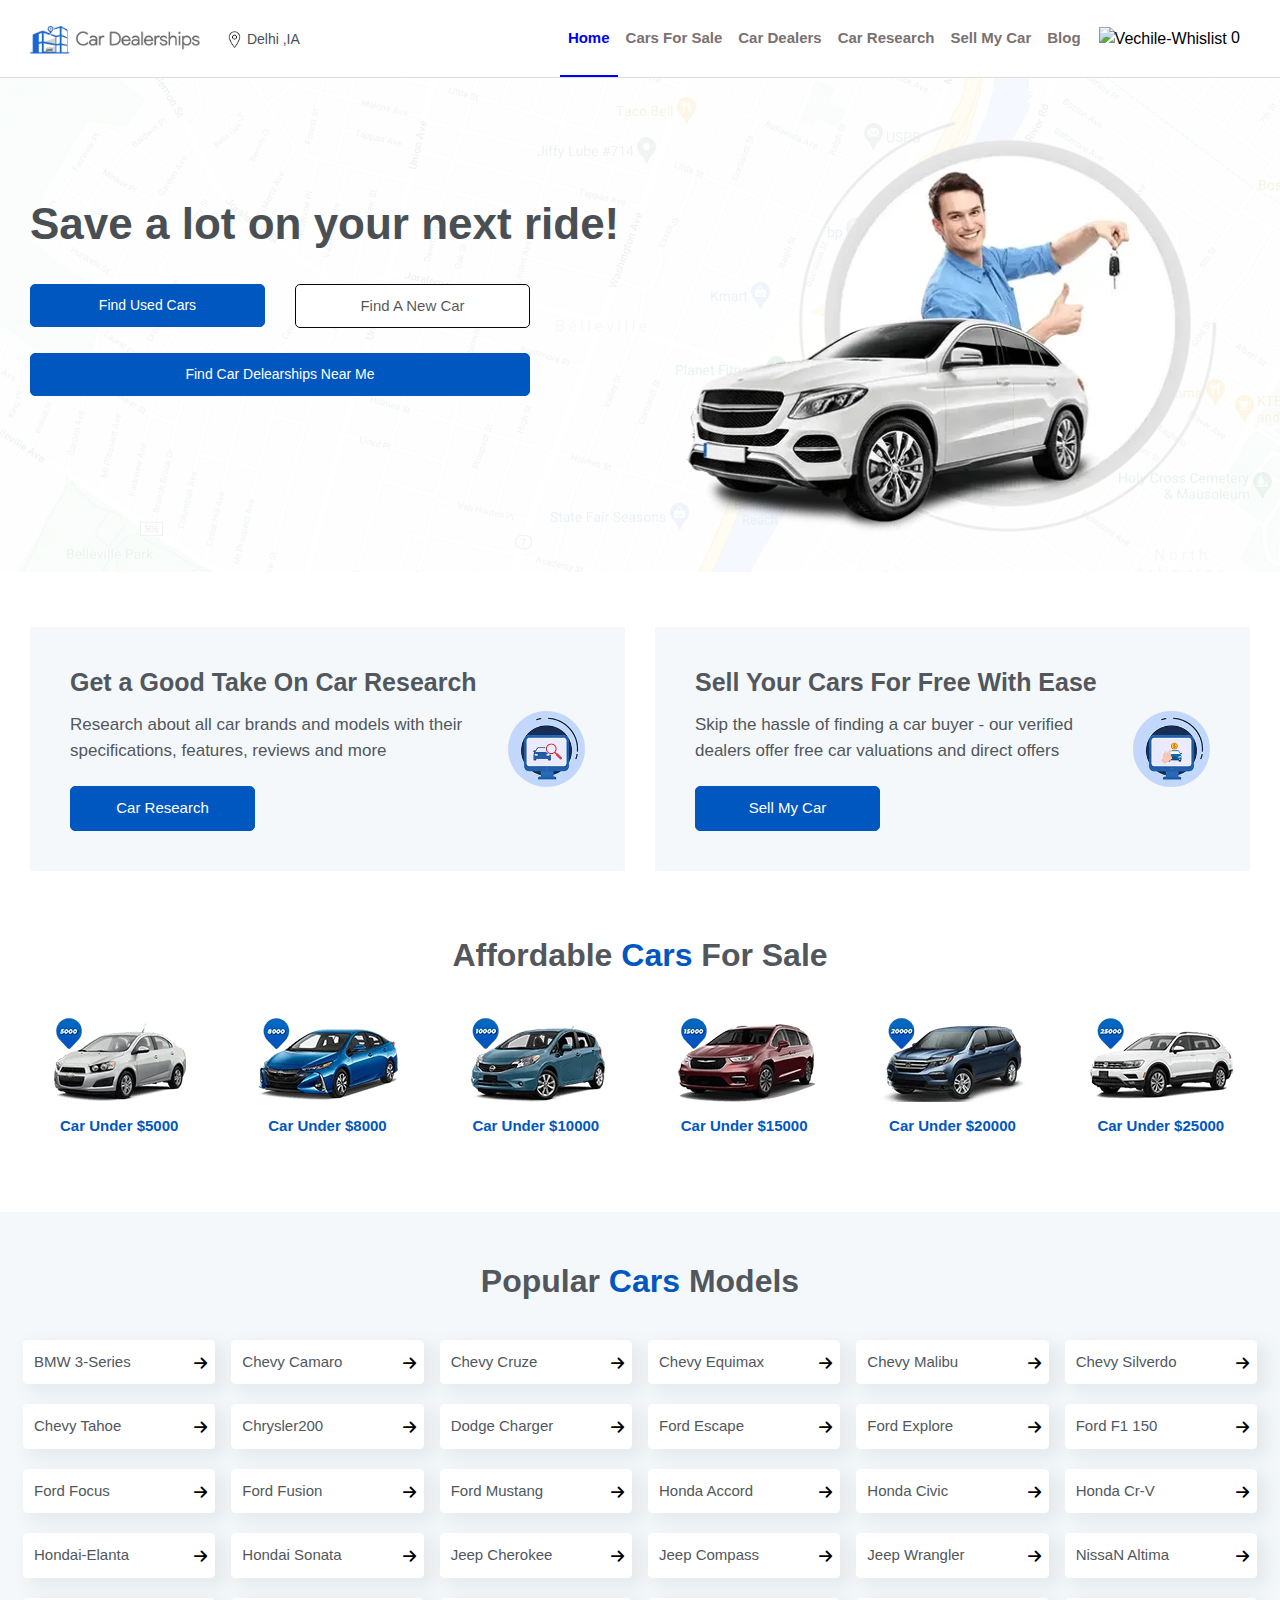
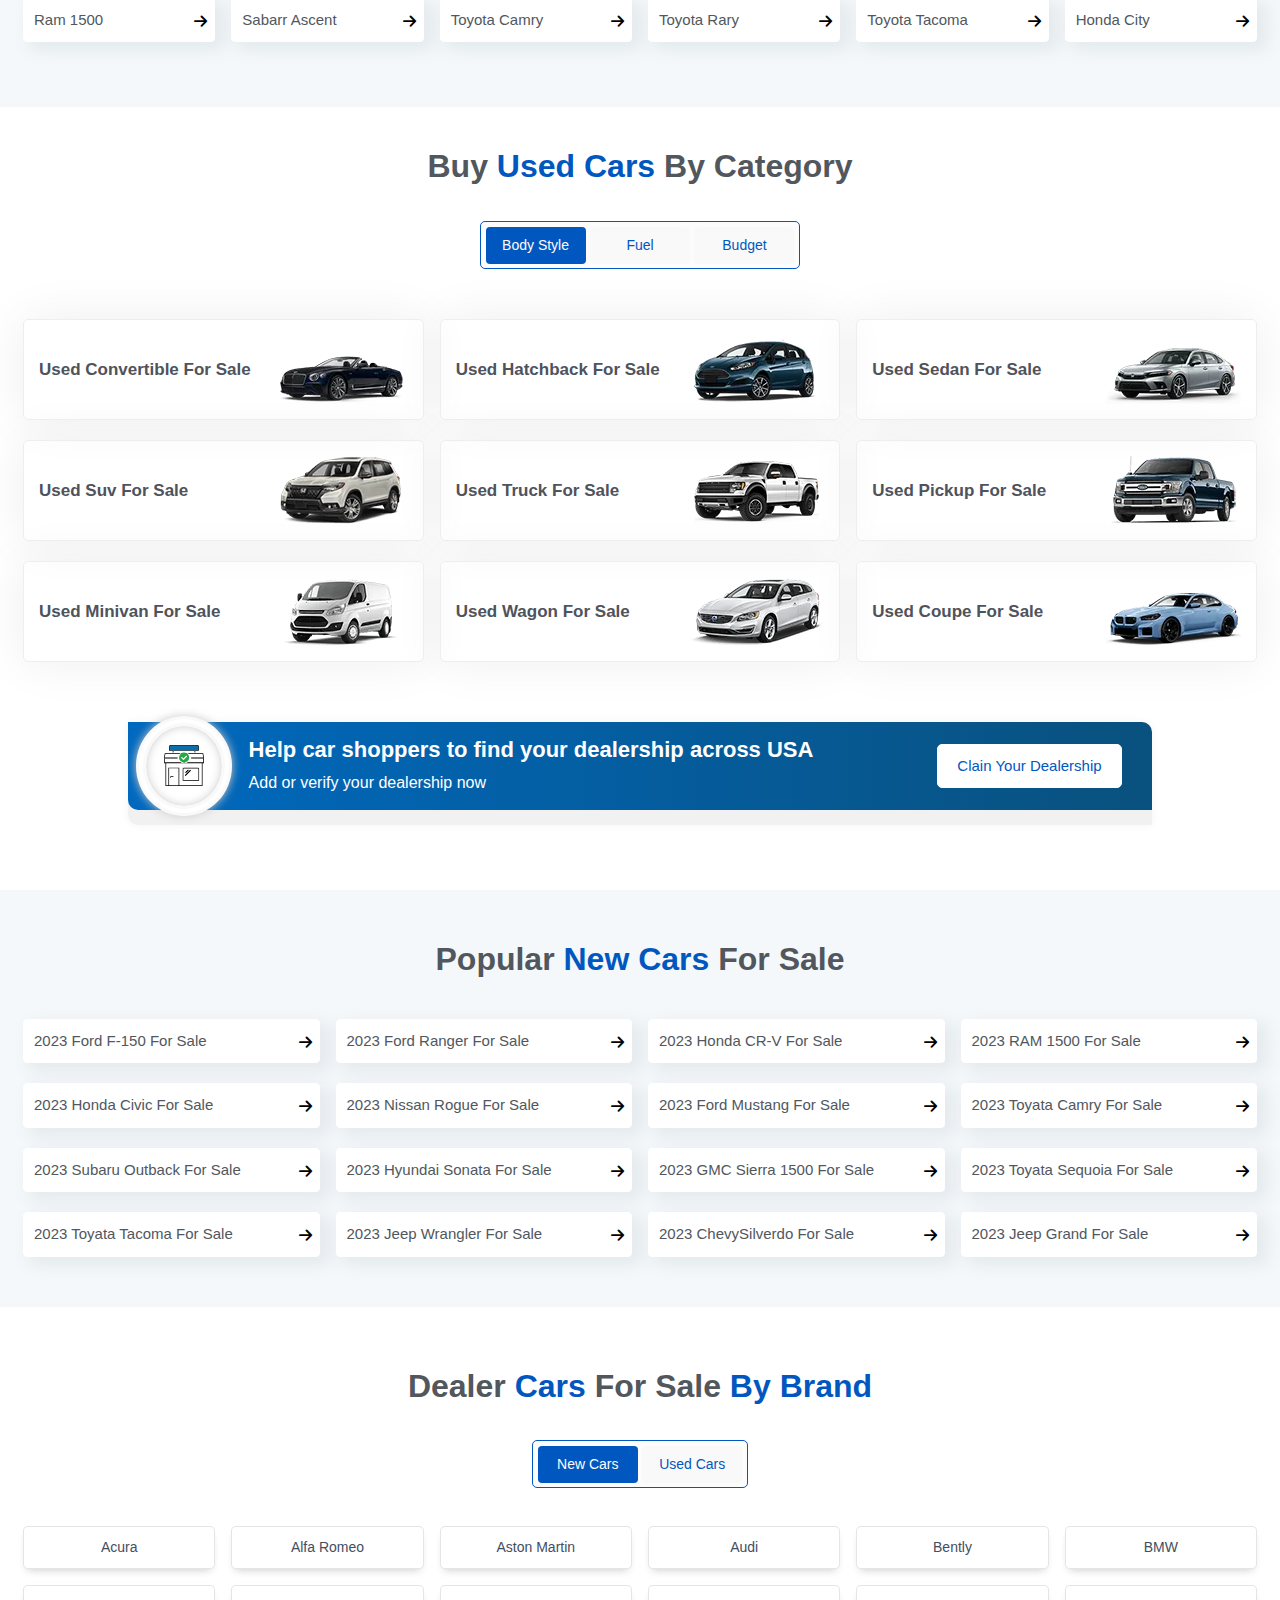
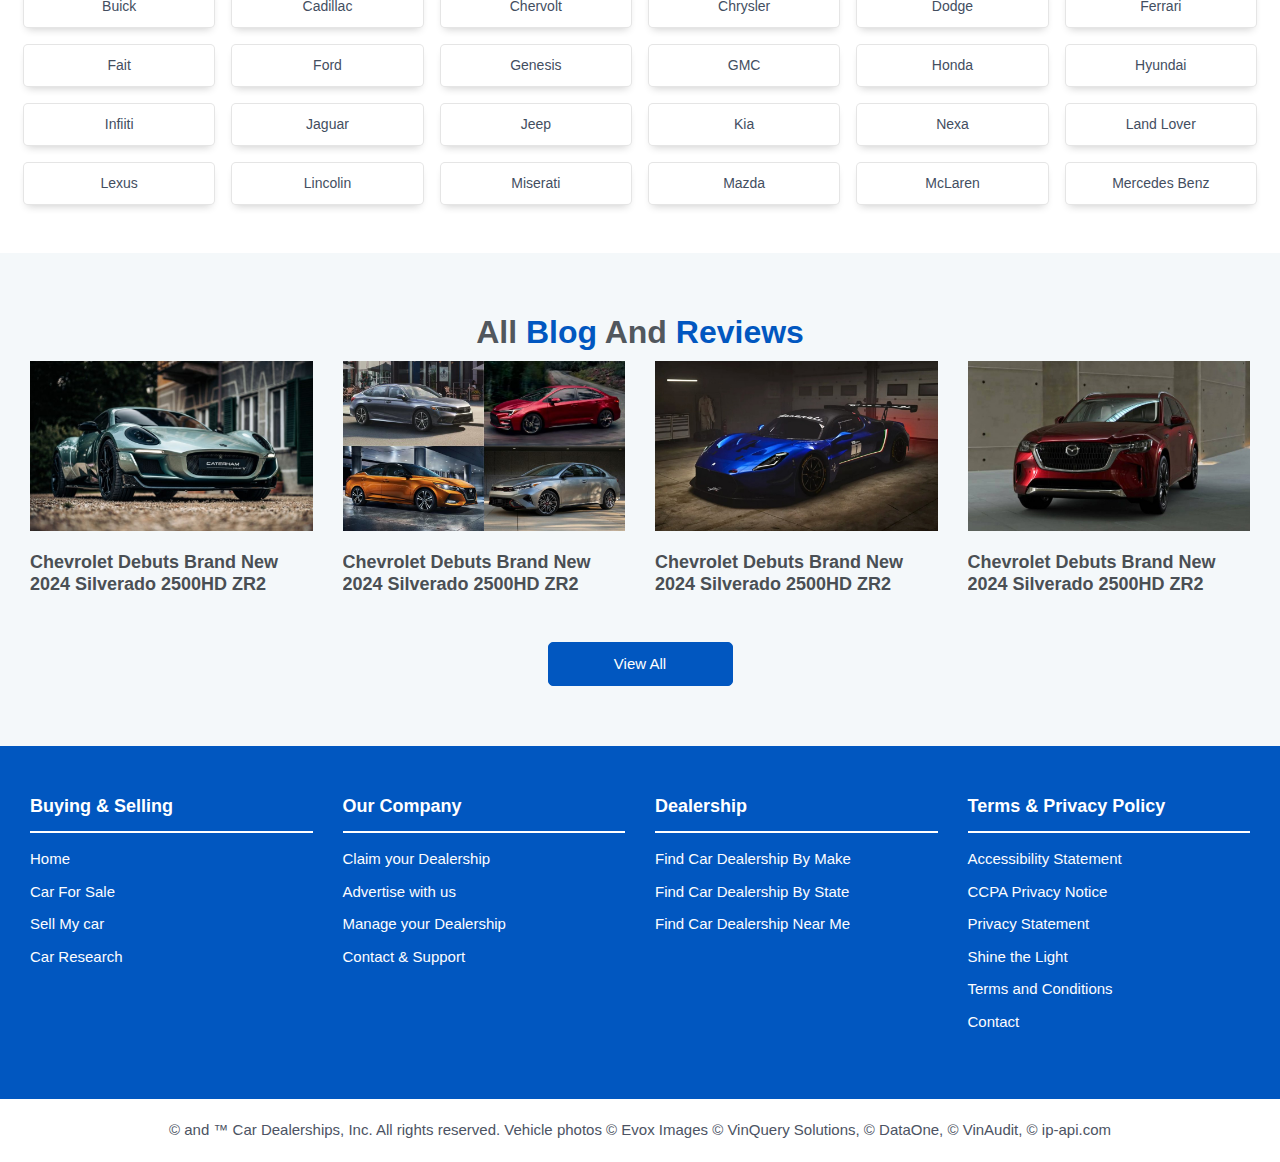
==== commit 647121c7: "blog-section-added" ====
--- a/index.html
+++ b/index.html
@@ -59,7 +59,8 @@
                         <li class="nav-item drop-menu"><a class="nav-link  drop-items" href="cardealer.html">Car Dealers</a></li>
                         <li class="nav-item drop-menu"><a class="nav-link  drop-items" href="carsearch.html">Car Research</a></li>
                         <li class="nav-item drop-menu"><a class="nav-link  drop-items" href="sell.html">Sell My Car</a></li>
-                        <li class="nav-item drop-menu"><a class="nav-link  drop-items" href="#">Blog</a></li>
+                        <li class="nav-item drop-menu"><a class="nav-link  drop-items" href="Blog.html">Blog</a></li>
+
                         <button class="nav-wishlist-btn" data-action="openWishlistSlide">
                             <img class="img-fluid"
                                 src="https://storage.googleapis.com/global-slt/classifieds-assets/images/wishlist.svg"
--- a/CSS/Style.css
+++ b/CSS/Style.css
@@ -884,7 +884,7 @@
     bottom: 0;
     display: block;
     margin: auto !important;
-    padding: 20px 0 0;
+    /* padding: 20px 0 0; */
     position: relative;
     transition: transform 1s;
 }
